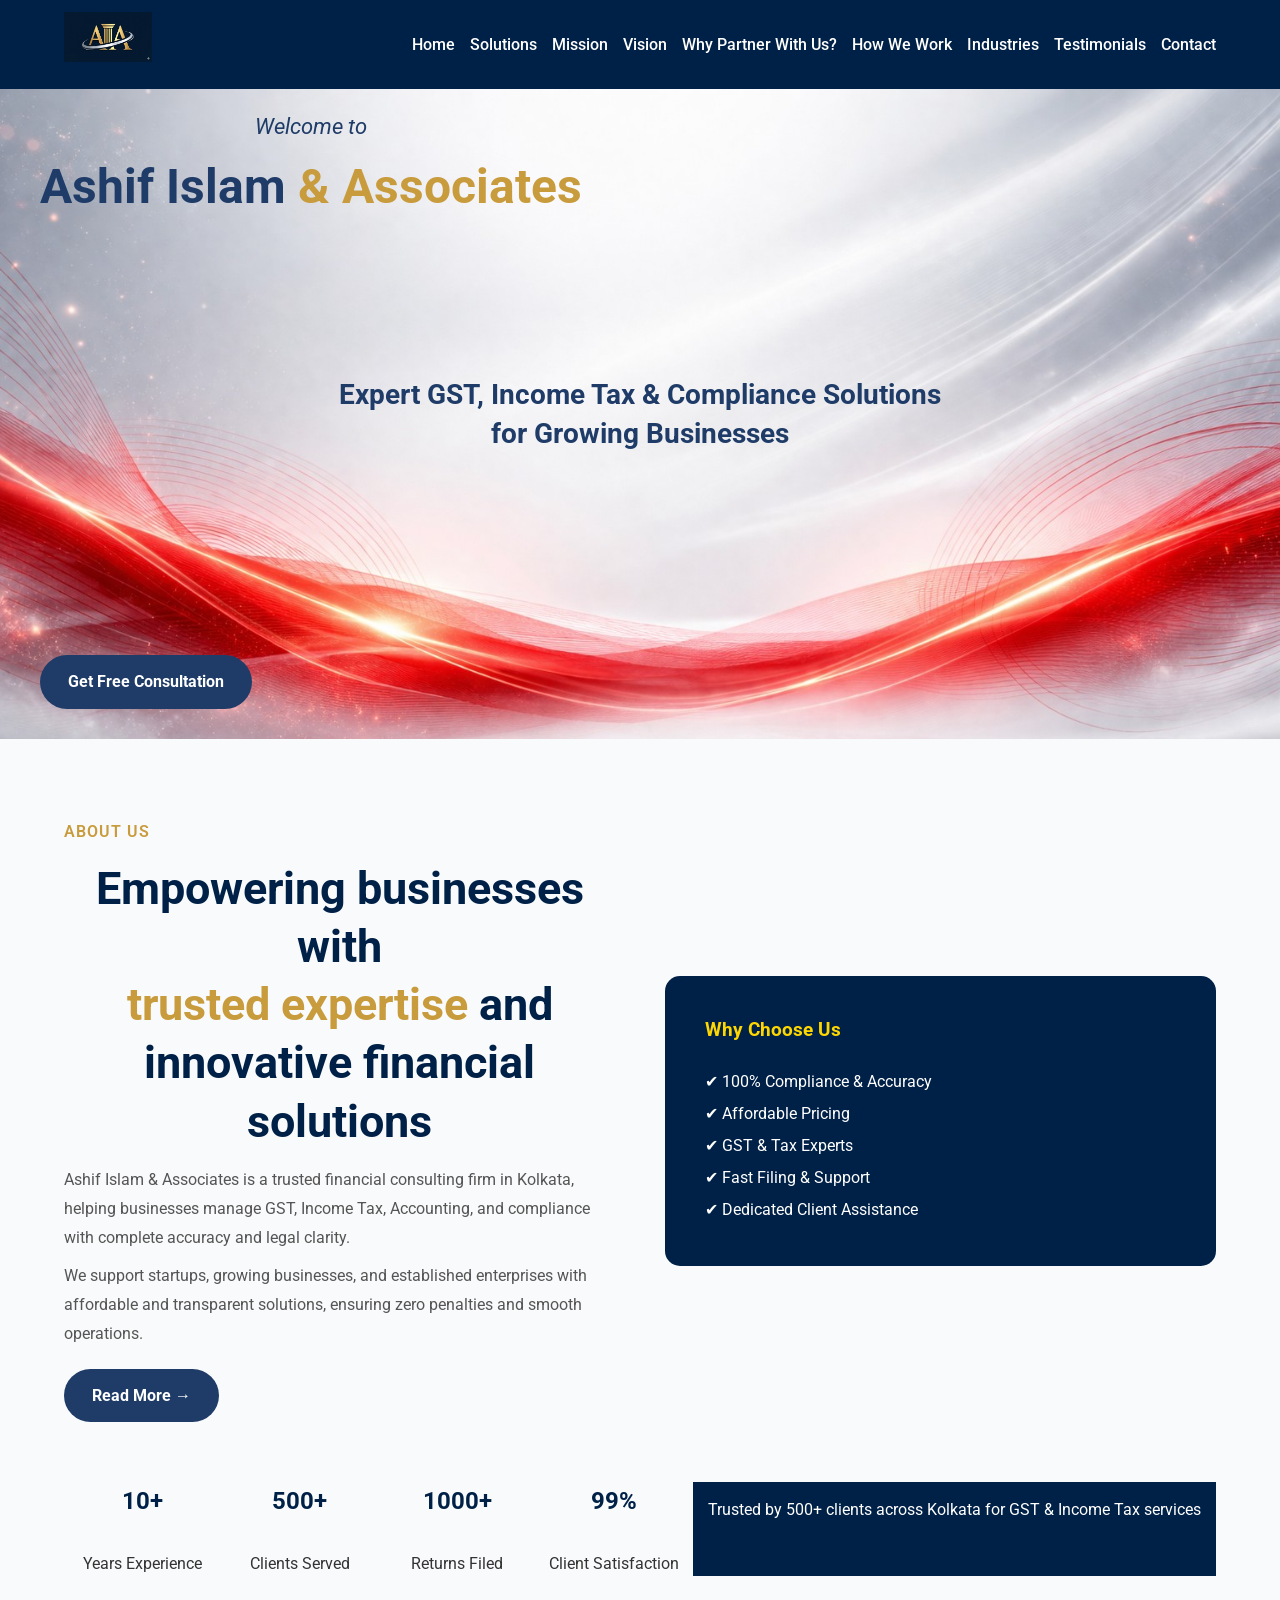
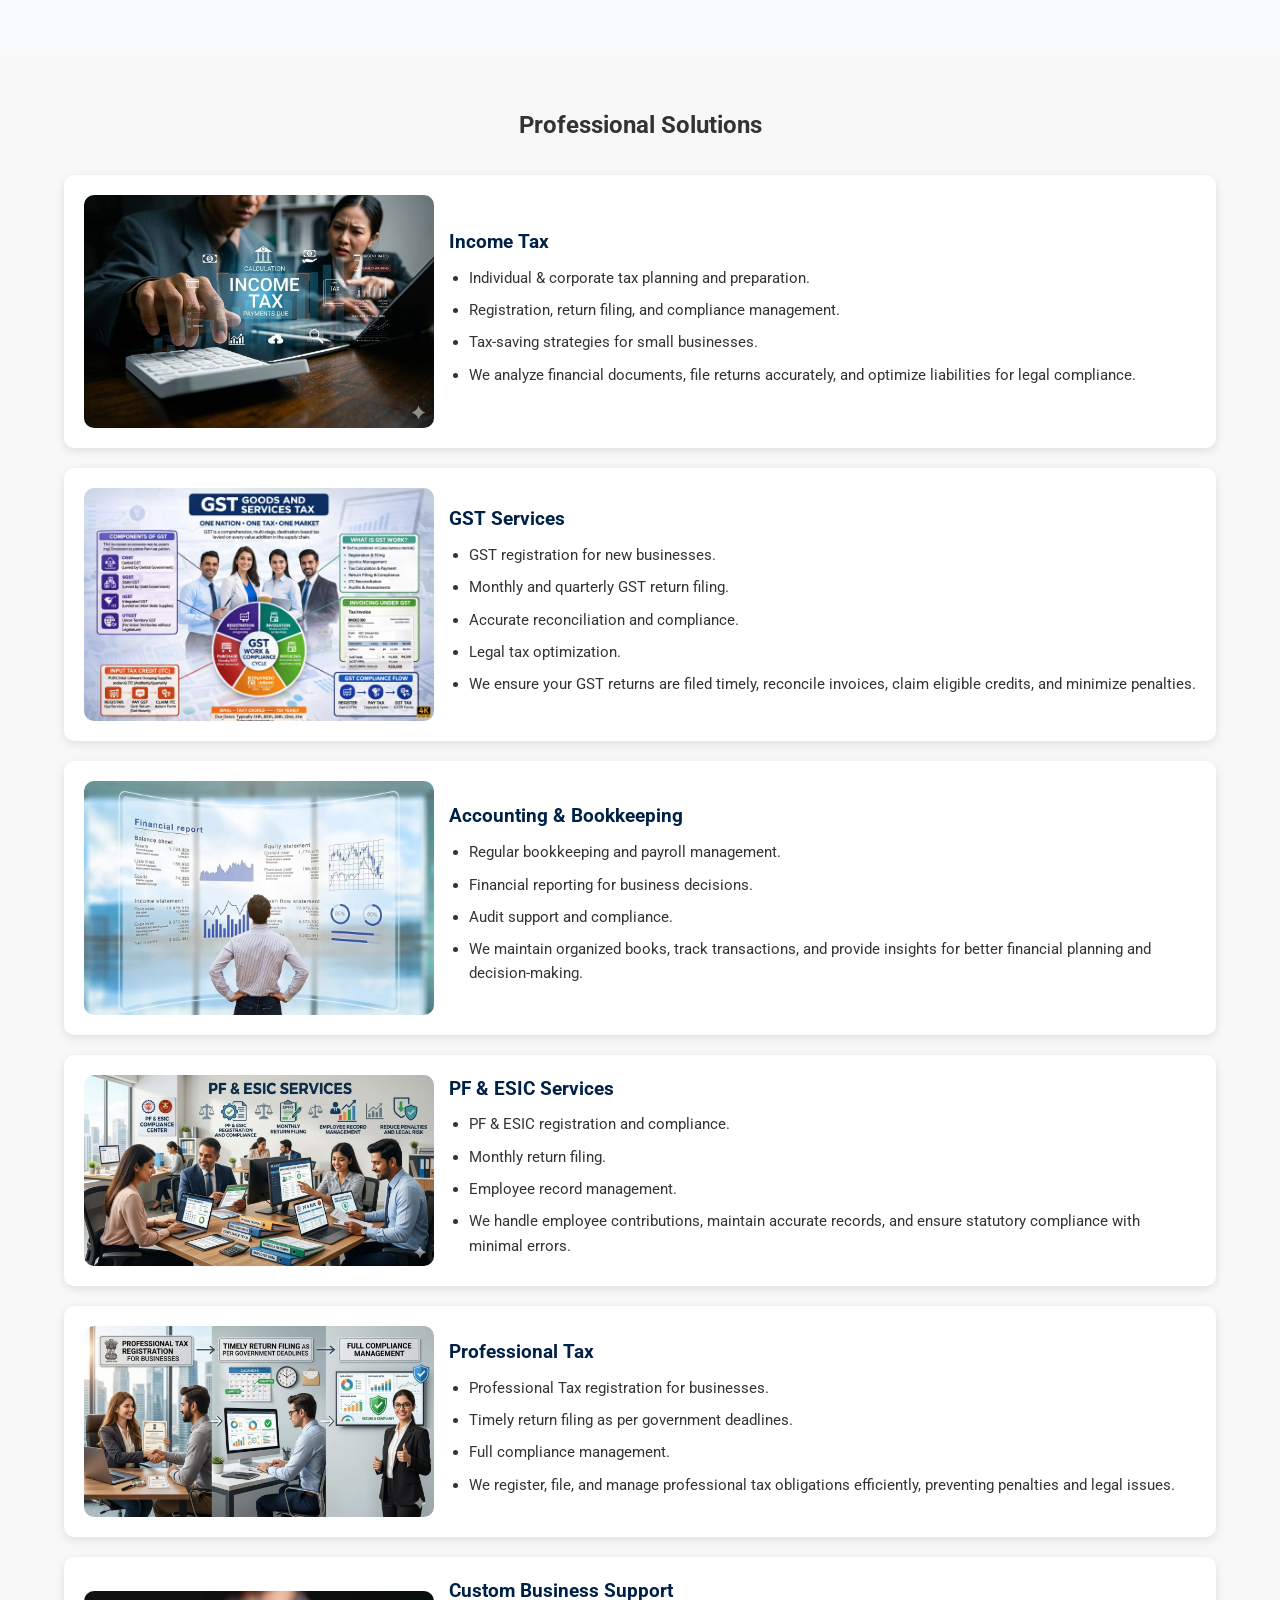
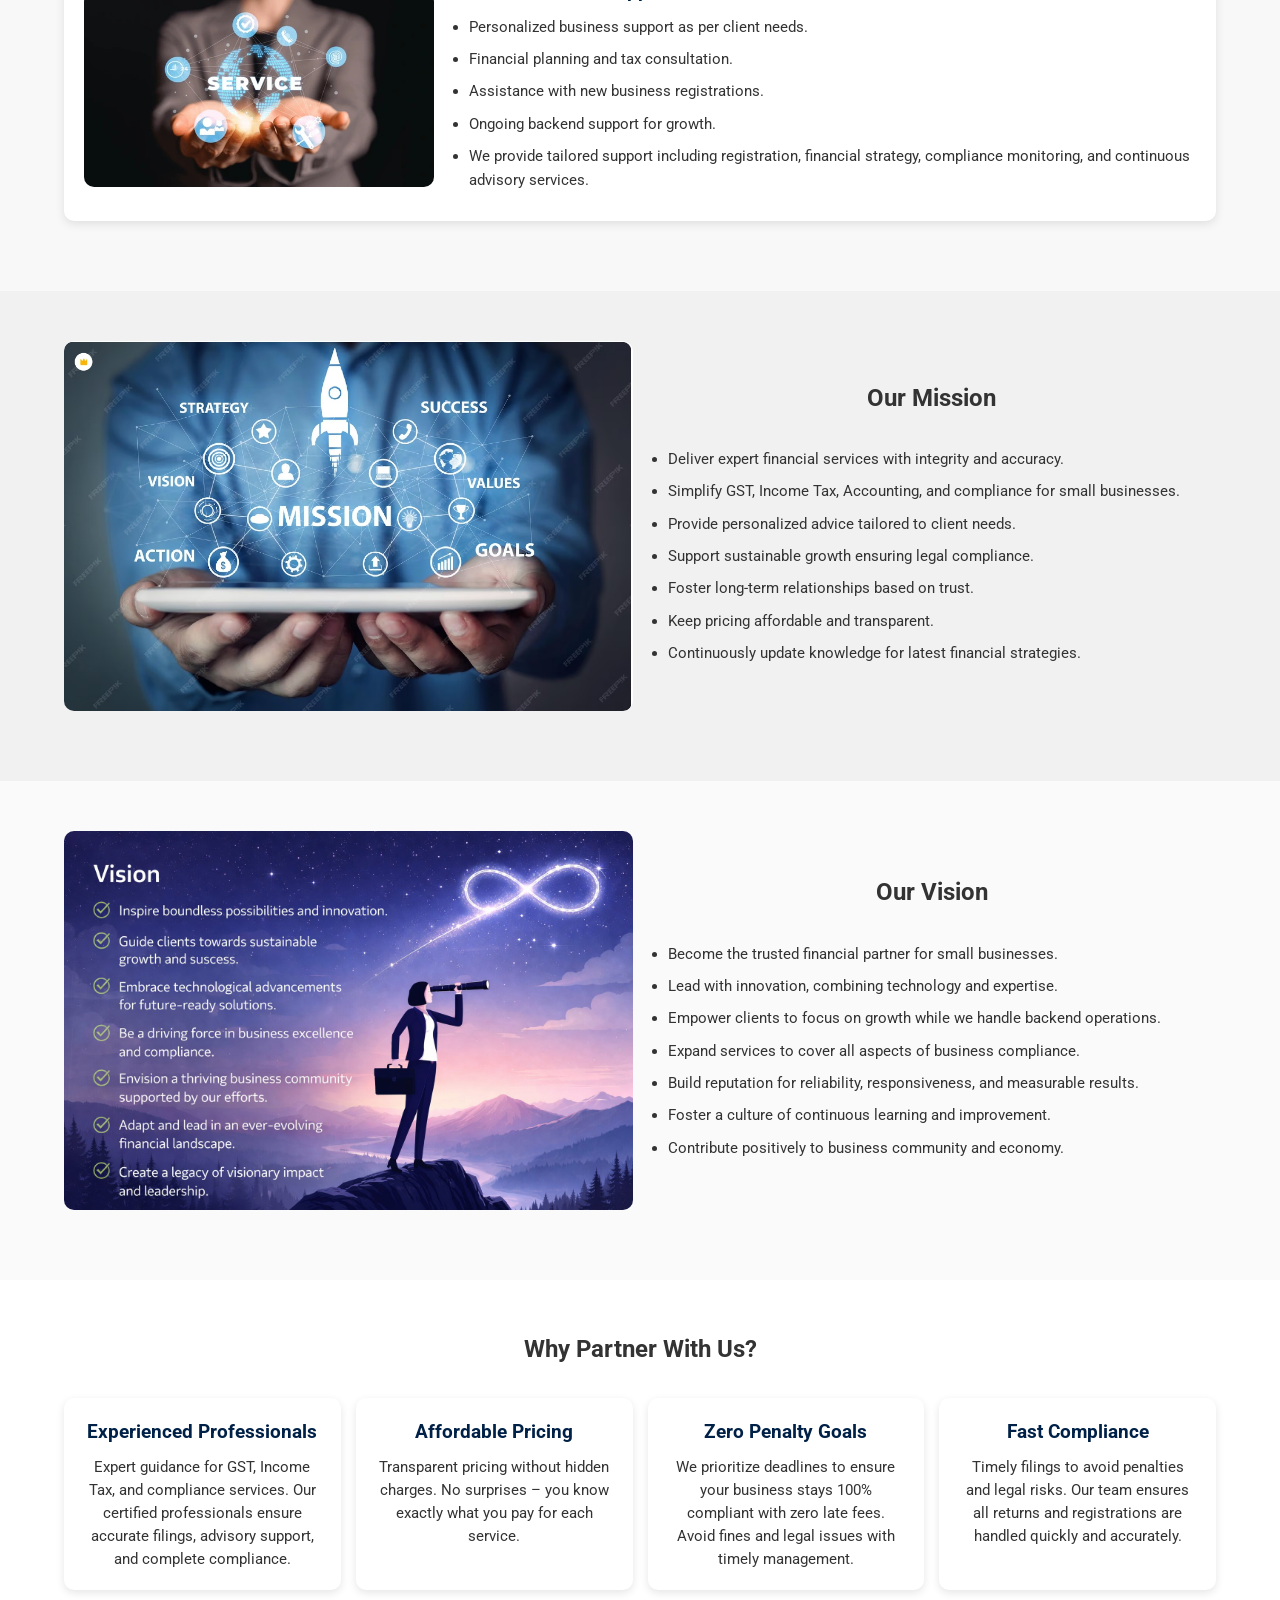
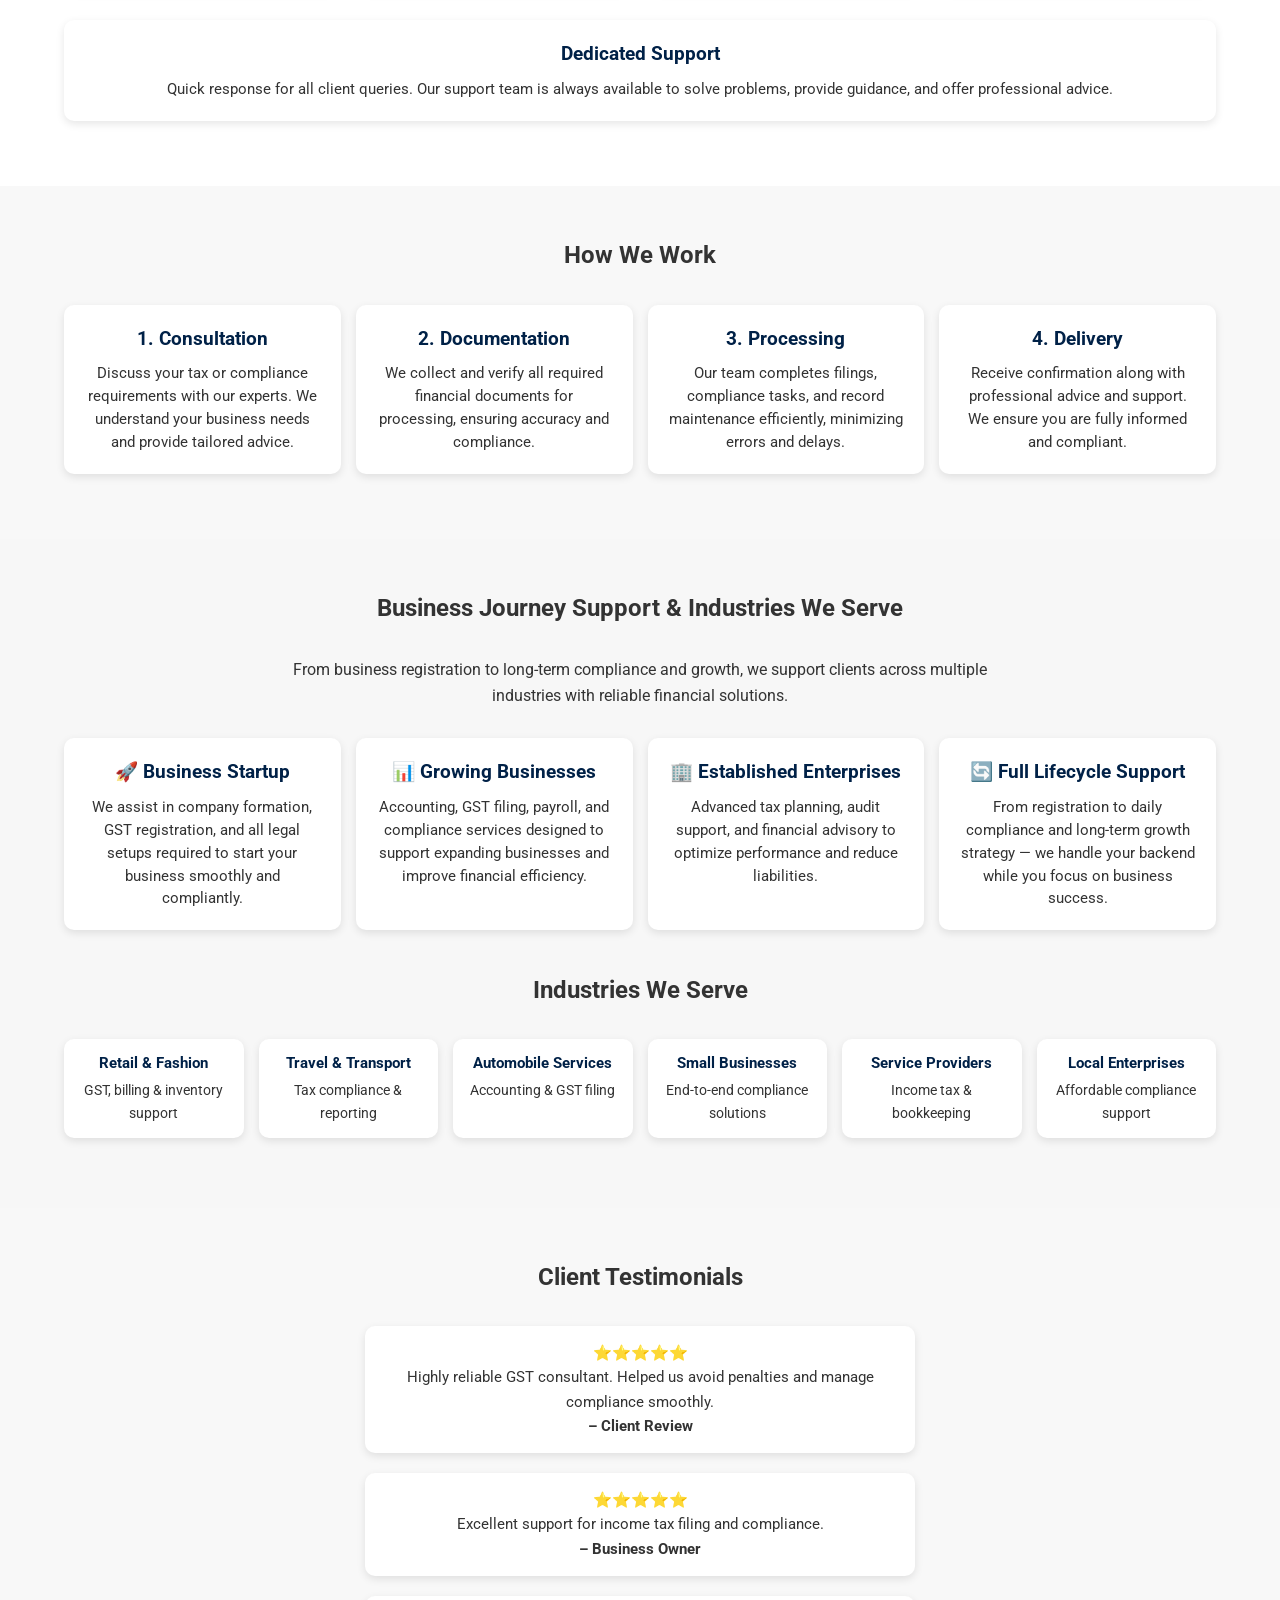
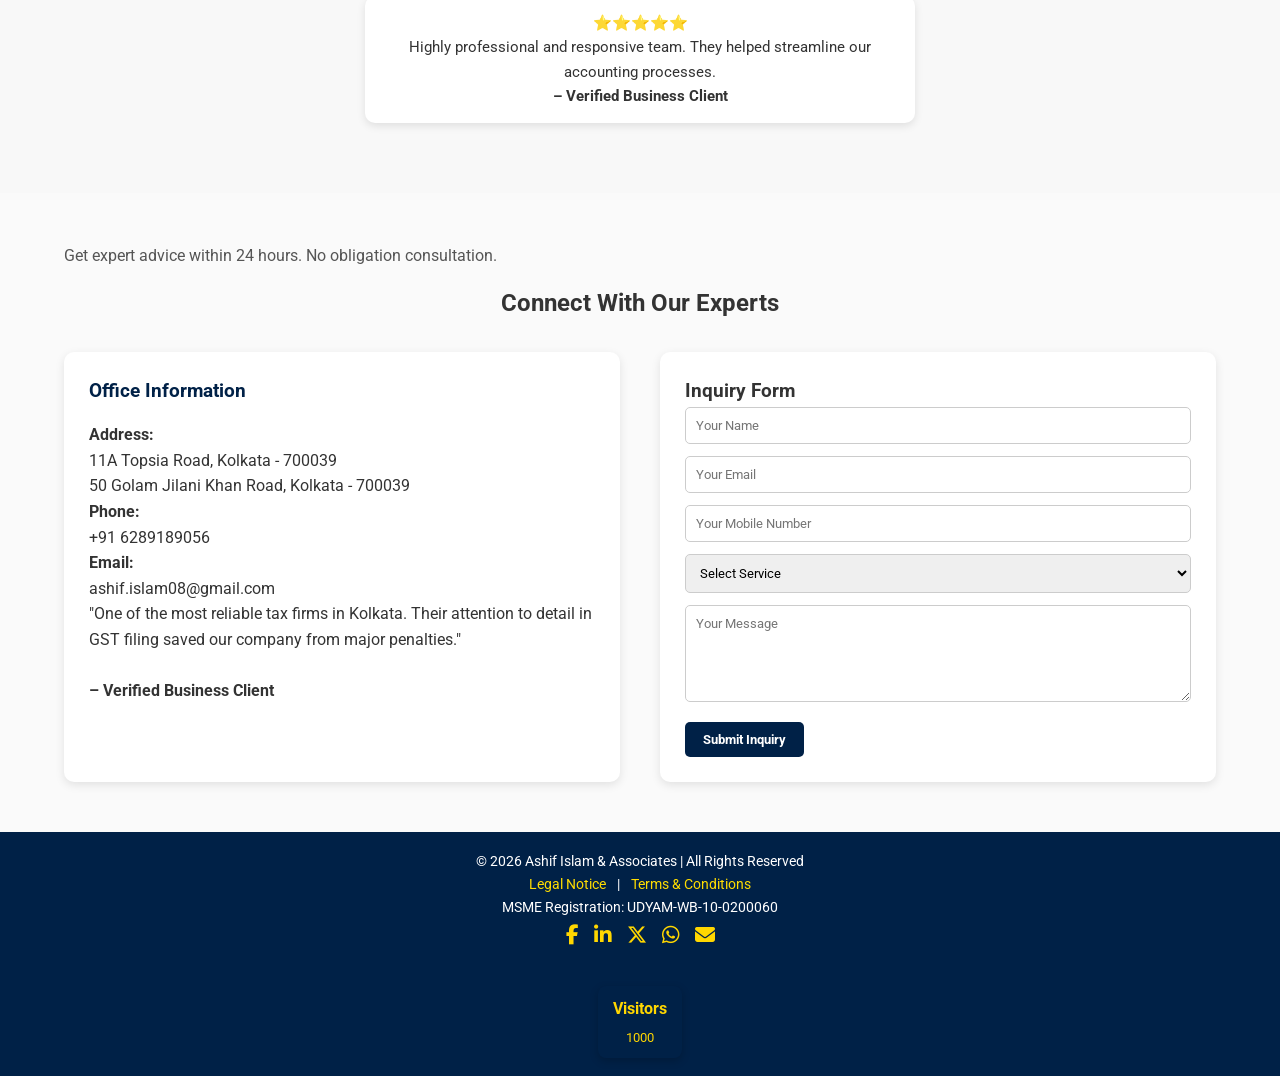
==== index.html @ 2590f19b "Update index.html" ====
<!DOCTYPE html>
<html lang="en">
<head>
<meta charset="UTF-8">
<meta name="viewport" content="width=device-width, initial-scale=1.0">
<title>Ashif Islam & Associates | GST, Income Tax & Accounting Consultant in Kolkata | Affordable & Trusted</title>
<meta name="description" content="Ashif Islam & Associates - Trusted GST, Income Tax & Accounting Consultant in Kolkata. Expert GST filing, income tax return, bookkeeping and compliance services.">

  <link rel="canonical" href="https://www.aiaassociates.in/" />

<script type="application/ld+json">
{
  "@context": "https://schema.org",
  "@type": "WebSite",
  "name": "Ashif Islam & Associates",
  "url": "https://www.aiaassociates.in/"
}
</script>

<script type="application/ld+json">
{
  "@context": "https://schema.org",
  "@type": "Organization",
  "name": "Ashif Islam & Associates",
  "url": "https://www.aiaassociates.in/",
  "logo": "https://www.aiaassociates.in/images/logo.jpg"
}
</script>

<link href="https://fonts.googleapis.com/css2?family=Roboto:wght@400;700&display=swap" rel="stylesheet">
<style>
/* ===== General Styles ===== */
*{margin:0;padding:0;box-sizing:border-box;font-family:'Roboto',sans-serif;}
body{line-height:1.6;color:#333;font-size:16px;background:#fafafa;}
h2{text-align:center;margin-bottom:30px;}
section{padding:50px 0;}
.container{width:90%;margin:auto;}

/* ===== Header ===== */
header{
  background:#002147;
  color:#fff;
  padding:12px 0;
  position:sticky;
  top:0;
  z-index:1000;
  
}

header .container{
  position:relative; /* ✅ ADD THIS */
}
header .container{display:flex;justify-content:space-between;align-items:center;flex-wrap:wrap;position:relative;}
header h1 img{height:50px;}
nav{
  display:flex;
  align-items:center;
}
nav a{color:#fff;margin-left:15px;text-decoration:none;font-weight:500;transition:0.3s;}
nav a:hover{color:#FFD700;}

/* ===== Hero Section ===== */
.hero{
  position: relative;
  width:100%;
  height:90vh;
  max-height:650px;
  overflow:hidden;
}
.hero-bg{
  position:absolute;
  bottom:0;
  left:0;
  width:100%;
  height:100%;
  object-fit:cover;
  opacity:0.95;
  z-index:1;
  animation: floatWave 8s ease-in-out infinite alternate;
}
.hero::before{
  content:"";
  position:absolute;
  inset:0;
  background:linear-gradient(to right, rgba(255,255,255,0.95), rgba(255,255,255,0.6));
  z-index:1;
}
/* SHOW CONTENT ONLY ON FIRST SLIDE */
.hero-content{
  position:absolute;
  top:0;
  left:0;
  width:100%;
  height:100%;
  display:flex;
  align-items:center;
  justify-content:center;
  text-align:center;
  color:#fff;
  z-index:3;
}

/* HIDE CONTENT AFTER FIRST SLIDE */
.hide-content{
  opacity:0;
  visibility:hidden;
}
.hero-text-3d{position:relative;width:100%;height:100%;perspective:1000px;animation: zoom3D 1.5s ease forwards;}
.hero-top-left{position:absolute;top:20px;left:40px;}
.hero-top-left .welcome-text{font-size:22px;font-style:italic;color:#1f3c68;margin-bottom:5px;}
.main-title{font-size:48px;font-weight:bold;}
.main-title .blue{color:#1f3c68;}
.main-title .gold{color:#c89b3c;}
.hero-subtitle{position:absolute;top:50%;left:50%;transform:translate(-50%,-50%);
font-size:28px;color:#1f3c68;text-align:center;line-height:1.4;}
.hero-bottom-left{position:absolute;bottom:30px;left:40px;}
.cta-btn{display:inline-block;background:#1f3c68;color:#fff;padding:14px 28px;border-radius:30px;text-decoration:none;font-weight:bold;transition:0.3s;}
.cta-btn:hover{background:#c89b3c;}
@keyframes zoom3D{
  0%{opacity:0;transform:scale(0.8) rotateX(20deg);}
  100%{opacity:1;transform:scale(1) rotateX(0deg);}
}
@keyframes floatWave{
  0%{transform:translateY(0px);}
  100%{transform:translateY(-25px);}
}
/* ===== Hero Slider ===== */
.hero-slider{
  position:absolute;
  width:100%;
  height:100%;
  top:0;
  left:0;
  z-index:1;
}

.slide{
  position:absolute;
  width:100%;
  height:100%;   /* ✅ FIXED */
  top:0;
  left:0;
  object-fit:cover;
  object-position:center;
  opacity:0;
  transition: opacity 1s ease-in-out;
}

.slide.active{
  opacity:1;
}

/* ===== Solutions Section ===== */
.service-item{
  display:flex;
  flex-wrap:wrap;
  align-items:center;
  gap:15px;
  margin-bottom:20px;
  background:#fff;
  padding:20px;
  border-radius:10px;
  box-shadow:0 3px 10px rgba(0,0,0,0.1);
  transition: all 0.4s ease;
  transform-style: preserve-3d;
}
.service-item:hover{
  transform: scale(1.05) rotateY(3deg);
  box-shadow:0 10px 25px rgba(0,0,0,0.2);
  border:2px solid #c89b3c;
}
.active-card{
  transform: scale(1.08) rotateY(6deg);
  border:2px solid #FFD700;
}
.service-item img{flex:1 1 250px;width:100%;max-width:350px;height:auto;border-radius:10px;object-fit:cover;}
.service-text{flex:2 1 350px;}
.service-text h3{margin-bottom:8px;color:#002147;}
.service-text ul{list-style-type:disc;margin-left:20px;}
.service-text ul li{margin-bottom:8px;font-size:0.95rem;}

/* ===== Service Grid (Why Partner With Us & How We Work) ===== */
.service-grid{display:flex;flex-wrap:wrap;gap:15px;justify-content:center;}
.service-card{flex:1 1 220px;background:#fff;padding:20px;border-radius:10px;box-shadow:0 3px 8px rgba(0,0,0,0.1);text-align:center;margin-bottom:15px;}
.service-card h3{margin-bottom:8px;color:#002147;}
.service-card p{font-size:0.95rem;line-height:1.5;}

/* ===== Section Image & Text ===== */
.section-img-text{display:flex;flex-wrap:wrap;align-items:center;gap:15px;margin-bottom:20px;}
.section-img-text img{flex:1;min-width:250px;width:100%;border-radius:10px;object-fit:cover;}
.section-img-text .text{flex:1;min-width:250px;}
.section-img-text .text ul{margin-top:10px;margin-left:20px;}
.section-img-text .text ul li{margin-bottom:8px;font-size:0.95rem;}

/* ===== Portfolio ===== */
.client-grid{display:flex;flex-wrap:wrap;gap:15px;justify-content:center;margin-bottom:20px;}
.client-box{background:#fff;padding:12px 15px;border-radius:10px;box-shadow:0 3px 8px rgba(0,0,0,0.1);text-align:center;flex:1 1 150px;}
.client-box h3{color:#002147;margin-bottom:4px;font-size:0.95rem;}
.client-box p{font-size:0.9rem;}

/* ===== Testimonials ===== */
.testimonial{background:#fff;padding:15px;margin:10px auto;max-width:550px;border-radius:10px;box-shadow:0 3px 8px rgba(0,0,0,0.1);text-align:center;font-size:0.95rem;margin-bottom:20px;}

/* ===== Contact ===== */
.contact-wrapper{display:flex;flex-wrap:wrap;gap:40px;}
.office-info{flex:1;background:#fff;padding:25px;border-radius:10px;box-shadow:0 3px 10px rgba(0,0,0,0.1);}
.office-info h3{color:#002147;margin-bottom:15px;}
.contact-form{flex:1;background:#fff;padding:25px;border-radius:10px;box-shadow:0 3px 10px rgba(0,0,0,0.1);}
.contact-form input,.contact-form textarea,.contact-form select{width:100%;padding:10px;margin-bottom:12px;border:1px solid #ccc;border-radius:5px;}
.contact-form button{background:#002147;color:#fff;padding:10px 18px;border:none;border-radius:5px;cursor:pointer;font-weight:bold;}
.contact-form button:hover{background:#004080;}

/* ===== Footer ===== */
footer{background:#002147;color:#fff;padding:18px 0;text-align:center;font-size:0.9rem;}
footer a{color:#ffdd00;text-decoration:none;margin:0 8px;}
footer .social-icons a{margin:0 6px;display:inline-block;font-size:20px;color:#FFD700;}

/* ===== Visitor Counter ===== */
.visitor-counter{margin-top:20px;text-align:center;padding:10px 15px;background:#002147;color:#FFD700;border-radius:8px;box-shadow:0 3px 8px rgba(0,0,0,0.2);display:inline-block;font-family:'Roboto',sans-serif;}
.visitor-counter h4{margin-bottom:6px;font-size:1rem;}
.visitor-counter p{font-size:0.8rem;margin-top:4px;}

/* ===== Responsive ===== */
@media(max-width:768px){

  .hero{
    height:auto;
    min-height:350px;
    padding:60px 15px;
    aspect-ratio:16/9;
  }

  .hero-slider img{
  width:100%;
  height:100%;
  object-fit:cover;
}

  .hero-text-3d{
    display:flex;
    flex-direction:column;
    align-items:center;
    text-align:center;
  }

  .hero-top-left{
    position:static;
  }

  .main-title{
    font-size:28px;
  }

  .hero-subtitle{
    position:static;
    transform:none;
    font-size:18px;
    margin:15px 0;
  }

  .hero-bottom-left{
    position:static;
    justify-content:center;
  }
}
/* ===== Hamburger Menu ===== */
.menu-toggle{
  display:none;
  font-size:24px;
  background:none;
  border:none;
  color:#fff;
  cursor:pointer;
  position:absolute;
  right:20px;
  top:18px;
}

/* ===== Mobile Menu ===== */
@media(max-width:768px){

  .menu-toggle{
    display:block;
    position:absolute;
    right:20px;
    top:18px;
  }

  nav{
    display:none;
    position:absolute;
    top:65px;
    left:0;
    width:100%;
    background:#002147;
    flex-direction:column;
    padding:10px 0;
  }

  nav a{
    display:block;
    padding:10px 15px;
    margin:0;
    border-top:1px solid rgba(255,255,255,0.1);
  }

    nav.show{
    display:flex !important;
  }
}
/* ===== Footer Mobile Fix ===== */
@media(max-width:768px){

  footer{
    text-align:center;
    padding:20px 10px;
  }

  footer p{
    font-size:0.85rem;
  }

  .social-icons{
    margin-top:10px;
  }

  .visitor-counter{
    margin-top:15px;
    font-size:0.9rem;
  }
}
</style>
<!-- FontAwesome for icons -->
<link rel="stylesheet" href="https://cdnjs.cloudflare.com/ajax/libs/font-awesome/6.5.0/css/all.min.css">
</head>
<body>

<!-- ===== Header ===== -->
<header>
<div class="container">
<h1>
<img src="images/logo.jpg" alt="Ashif Islam & Associates- GST & Tax Consultant">
</h1>
<button class="menu-toggle" onclick="toggleMenu()">
<i class="fas fa-bars"></i>
</button>
<nav id="menu">
<a href="#hero">Home</a>
<a href="#solutions">Solutions</a>
<a href="#mission">Mission</a>
<a href="#vision">Vision</a>
<a href="#why-choose">Why Partner With Us?</a>
<a href="#how-work">How We Work</a>
<a href="#industries">Industries</a>
<a href="#testimonials">Testimonials</a>
<a href="#contact">Contact</a>
</nav>
</div>
</header>

<!-- ===== Hero Section ===== -->
<section class="hero" id="hero">
<div class="hero-slider">
  <img src="images/cover.jpg" class="slide active">
  <img src="images/cover_1.jpeg" class="slide">
  <img src="images/cover_2.jpeg" class="slide">
  <img src="images/income_tax.jpg" class="slide">
  <img src="images/cover_3.jpeg" class="slide">
  <img src="images/custom_support.jpg" class="slide">
</div>
  <div class="hero-content show-on-first">
    <div class="hero-text-3d">
      <div class="hero-top-left">
        <p class="welcome-text">Welcome to</p>
        <h1 class="main-title"><span class="blue">Ashif Islam</span> <span class="gold">& Associates</span></h1>
      </div>
      <h2 class="hero-subtitle">Expert GST, Income Tax & Compliance Solutions for Growing Businesses</h2>
      <div class="hero-bottom-left">
        <a href="#contact" class="cta-btn">Get Free Consultation</a>
      </div>
    </div>
  </div>
</section>
<!-- ===== Brand Recognition About Section ===== -->
<section id="about" style="background:#f9fafb; padding:80px 0;">
  <div class="container">

    <div style="display:flex; flex-wrap:wrap; gap:50px; align-items:center;">

      <!-- LEFT TEXT -->
      <div style="flex:1; min-width:300px;">
        <p style="color:#c89b3c; font-weight:600; letter-spacing:1px;">ABOUT US</p>

        <h2 style="font-size:2.8rem; color:#002147; margin:15px 0; line-height:1.3;">
          Empowering businesses with <br>
          <span style="color:#c89b3c;">trusted expertise</span> and 
          innovative financial solutions
        </h2>

        <p style="color:#555; line-height:1.8;">
          Ashif Islam & Associates is a trusted financial consulting firm in Kolkata,
          helping businesses manage GST, Income Tax, Accounting, and compliance 
          with complete accuracy and legal clarity.
        </p>

        <p style="color:#555; line-height:1.8; margin-top:10px;">
          We support startups, growing businesses, and established enterprises with
          affordable and transparent solutions, ensuring zero penalties and smooth operations.
        </p>

        <a href="#contact" class="cta-btn" style="margin-top:20px;">Read More →</a>
      </div>

      <!-- RIGHT BOX -->
      <div style="flex:1; min-width:300px;">
        <div style="background:#002147; color:#fff; padding:40px; border-radius:15px;">
          <h3 style="color:#FFD700; margin-bottom:20px;">Why Choose Us</h3>

          <ul style="list-style:none; padding:0; line-height:2;">
            <li>✔ 100% Compliance & Accuracy</li>
            <li>✔ Affordable Pricing</li>
            <li>✔ GST & Tax Experts</li>
            <li>✔ Fast Filing & Support</li>
            <li>✔ Dedicated Client Assistance</li>
          </ul>
        </div>
      </div>

    </div>

    <!-- STATS SECTION -->
    <div style="display:flex; flex-wrap:wrap; justify-content:space-between; margin-top:60px; text-align:center;">

      <div style="flex:1; min-width:150px;">
        <h2 style="color:#002147;">10+</h2>
        <p>Years Experience</p>
      </div>

      <div style="flex:1; min-width:150px;">
        <h2 style="color:#002147;">500+</h2>
        <p>Clients Served</p>
      </div>

      <div style="flex:1; min-width:150px;">
        <h2 style="color:#002147;">1000+</h2>
        <p>Returns Filed</p>
      </div>

      <div style="flex:1; min-width:150px;">
        <h2 style="color:#002147;">99%</h2>
        <p>Client Satisfaction</p>
      </div>
<div style="text-align:center; padding:15px; background:#002147; color:#fff;">
  Trusted by 500+ clients across Kolkata for GST & Income Tax services
</div>
    </div>

  </div>
</section>
<!-- ===== Solutions Section ===== -->
<section id="solutions" style="background:#f8f8f8;">
<div class="container">
<h2>Professional Solutions</h2>

<!-- Income Tax -->
<div class="service-item">
<img src="images/income_tax.jpg" alt="Income Tax">
<div class="service-text">
<h3>Income Tax</h3>
<ul>
<li>Individual & corporate tax planning and preparation.</li>
<li>Registration, return filing, and compliance management.</li>
<li>Tax-saving strategies for small businesses.</li>
<li>We analyze financial documents, file returns accurately, and optimize liabilities for legal compliance.</li>
</ul>
</div>
</div>

<!-- GST Services -->
<div class="service-item">
<img src="images/gst.jpg" alt="GST Services">
<div class="service-text">
<h3>GST Services</h3>
<ul>
<li>GST registration for new businesses.</li>
<li>Monthly and quarterly GST return filing.</li>
<li>Accurate reconciliation and compliance.</li>
<li>Legal tax optimization.</li>
<li>We ensure your GST returns are filed timely, reconcile invoices, claim eligible credits, and minimize penalties.</li>
</ul>
</div>
</div>

<!-- Accounting & Bookkeeping -->
<div class="service-item">
<img src="images/accounting.jpg" alt="Accounting & Bookkeeping">
<div class="service-text">
<h3>Accounting & Bookkeeping</h3>
<ul>
<li>Regular bookkeeping and payroll management.</li>
<li>Financial reporting for business decisions.</li>
<li>Audit support and compliance.</li>
<li>We maintain organized books, track transactions, and provide insights for better financial planning and decision-making.</li>
</ul>
</div>
</div>

<!-- PF & ESIC Services -->
<div class="service-item">
<img src="images/pf_esic.jpg" alt="PF & ESIC Services">
<div class="service-text">
<h3>PF & ESIC Services</h3>
<ul>
<li>PF & ESIC registration and compliance.</li>
<li>Monthly return filing.</li>
<li>Employee record management.</li>
<li>We handle employee contributions, maintain accurate records, and ensure statutory compliance with minimal errors.</li>
</ul>
</div>
</div>

<!-- Professional Tax -->
<div class="service-item">
<img src="images/professional_tax.jpg" alt="Professional Tax">
<div class="service-text">
<h3>Professional Tax</h3>
<ul>
<li>Professional Tax registration for businesses.</li>
<li>Timely return filing as per government deadlines.</li>
<li>Full compliance management.</li>
<li>We register, file, and manage professional tax obligations efficiently, preventing penalties and legal issues.</li>
</ul>
</div>
</div>

<!-- Custom Business Support -->
<div class="service-item">
<img src="images/custom_support.jpg" alt="Custom Business Support">
<div class="service-text">
<h3>Custom Business Support</h3>
<ul>
<li>Personalized business support as per client needs.</li>
<li>Financial planning and tax consultation.</li>
<li>Assistance with new business registrations.</li>
<li>Ongoing backend support for growth.</li>
<li>We provide tailored support including registration, financial strategy, compliance monitoring, and continuous advisory services.</li>
</ul>
</div>
</div>

</div>
</section>

<!-- ===== Mission ===== -->
<section id="mission" style="background:#f1f1f1;">
<div class="container section-img-text">
<img src="images/mission.jpg" alt="Our Mission">
<div class="text">
<h2>Our Mission</h2>
<ul>
<li>Deliver expert financial services with integrity and accuracy.</li>
<li>Simplify GST, Income Tax, Accounting, and compliance for small businesses.</li>
<li>Provide personalized advice tailored to client needs.</li>
<li>Support sustainable growth ensuring legal compliance.</li>
<li>Foster long-term relationships based on trust.</li>
<li>Keep pricing affordable and transparent.</li>
<li>Continuously update knowledge for latest financial strategies.</li>
</ul>
</div>
</div>
</section>

<!-- ===== Vision ===== -->
<section id="vision">
<div class="container section-img-text">
<img src="images/vision.jpg" alt="Our Vision">
<div class="text">
<h2>Our Vision</h2>
<ul>
<li>Become the trusted financial partner for small businesses.</li>
<li>Lead with innovation, combining technology and expertise.</li>
<li>Empower clients to focus on growth while we handle backend operations.</li>
<li>Expand services to cover all aspects of business compliance.</li>
<li>Build reputation for reliability, responsiveness, and measurable results.</li>
<li>Foster a culture of continuous learning and improvement.</li>
<li>Contribute positively to business community and economy.</li>
</ul>
</div>
</div>
</section>

<!-- ===== Why Partner With Us ===== -->
<section id="why-choose" style="background:#ffffff;">
<div class="container">
<h2>Why Partner With Us?</h2>
<div class="service-grid">

<div class="service-card">
<h3>Experienced Professionals</h3>
<p>Expert guidance for GST, Income Tax, and compliance services. Our certified professionals ensure accurate filings, advisory support, and complete compliance.</p>
</div>

<div class="service-card">
<h3>Affordable Pricing</h3>
<p>Transparent pricing without hidden charges. No surprises – you know exactly what you pay for each service.</p>
</div>

<div class="service-card">
<h3>Zero Penalty Goals</h3>
<p>We prioritize deadlines to ensure your business stays 100% compliant with zero late fees. Avoid fines and legal issues with timely management.</p>
</div>

<div class="service-card">
<h3>Fast Compliance</h3>
<p>Timely filings to avoid penalties and legal risks. Our team ensures all returns and registrations are handled quickly and accurately.</p>
</div>

<div class="service-card">
<h3>Dedicated Support</h3>
<p>Quick response for all client queries. Our support team is always available to solve problems, provide guidance, and offer professional advice.</p>
</div>

</div>
</div>
</section>

<!-- ===== How We Work ===== -->
<section id="how-work" style="background:#f8f8f8;">
<div class="container">
<h2>How We Work</h2>
<div class="service-grid">
<div class="service-card"><h3>1. Consultation</h3><p>Discuss your tax or compliance requirements with our experts. We understand your business needs and provide tailored advice.</p></div>
<div class="service-card"><h3>2. Documentation</h3><p>We collect and verify all required financial documents for processing, ensuring accuracy and compliance.</p></div>
<div class="service-card"><h3>3. Processing</h3><p>Our team completes filings, compliance tasks, and record maintenance efficiently, minimizing errors and delays.</p></div>
<div class="service-card"><h3>4. Delivery</h3><p>Receive confirmation along with professional advice and support. We ensure you are fully informed and compliant.</p></div>
</div>
</div>
</section>

<!-- ===== Portfolio ===== -->
<section id="industries" style="background:#f7f7f7;">
<div class="container">
<h2>Business Journey Support & Industries We Serve</h2>
<p style="text-align:center; max-width:700px; margin:10px auto 30px;">
From business registration to long-term compliance and growth, we support clients across multiple industries with reliable financial solutions.
</p>

<div class="service-grid">

<div class="service-card">
<h3>🚀 Business Startup</h3>
<p>We assist in company formation, GST registration, and all legal setups required to start your business smoothly and compliantly.</p>
</div>

<div class="service-card">
<h3>📊 Growing Businesses</h3>
<p>Accounting, GST filing, payroll, and compliance services designed to support expanding businesses and improve financial efficiency.</p>
</div>

<div class="service-card">
<h3>🏢 Established Enterprises</h3>
<p>Advanced tax planning, audit support, and financial advisory to optimize performance and reduce liabilities.</p>
</div>

<div class="service-card">
<h3>🔄 Full Lifecycle Support</h3>
<p>From registration to daily compliance and long-term growth strategy — we handle your backend while you focus on business success.</p>
</div>

</div>

<br>

<h2>Industries We Serve</h2>

<div class="client-grid">

<div class="client-box"><h3>Retail & Fashion</h3><p>GST, billing & inventory support</p></div>
<div class="client-box"><h3>Travel & Transport</h3><p>Tax compliance & reporting</p></div>
<div class="client-box"><h3>Automobile Services</h3><p>Accounting & GST filing</p></div>
<div class="client-box"><h3>Small Businesses</h3><p>End-to-end compliance solutions</p></div>
<div class="client-box"><h3>Service Providers</h3><p>Income tax & bookkeeping</p></div>
<div class="client-box"><h3>Local Enterprises</h3><p>Affordable compliance support</p></div>

</div>

</div>
</section>

<!-- ===== Testimonials ===== -->
<section id="testimonials" style="background:#f8f8f8;">
<div class="container">
<h2>Client Testimonials</h2>
<div class="testimonial">⭐⭐⭐⭐⭐<p>Highly reliable GST consultant. Helped us avoid penalties and manage compliance smoothly.</p><b>– Client Review</b></div>
<div class="testimonial">⭐⭐⭐⭐⭐<p>Excellent support for income tax filing and compliance.</p><b>– Business Owner</b></div>
<div class="testimonial">⭐⭐⭐⭐⭐<p>Highly professional and responsive team. They helped streamline our accounting processes.</p><b>– Verified Business Client</b></div>
</div>
</section>

<!-- Contact -->
<section id="contact">
<div class="container">
  <p style="color:#555; margin-bottom:15px;">
Get expert advice within 24 hours. No obligation consultation.
</p>
<h2>Connect With Our Experts</h2>
<div class="contact-wrapper">

<div class="office-info">
<h3>Office Information</h3>
<p><b>Address:</b><br>
11A Topsia Road, Kolkata - 700039<br>
50 Golam Jilani Khan Road, Kolkata - 700039
</p>
<p><b>Phone:</b><br>+91 6289189056</p>
<p><b>Email:</b><br>ashif.islam08@gmail.com</p>
<div class="quote">
"One of the most reliable tax firms in Kolkata. Their attention to detail in GST filing saved our company from major penalties."
<br><br>
<b>– Verified Business Client</b>
</div>
</div>

<div class="contact-form">
<h3>Inquiry Form</h3>
<form onsubmit="alert('Thank you! We will contact you soon.'); return false;">
<input type="text" name="name" placeholder="Your Name" required />
<input type="email" name="email" placeholder="Your Email" required />
<input type="tel" name="phone" placeholder="Your Mobile Number" required />
<select name="service" required>
<option value="">Select Service</option>
<option>Income Tax</option>
<option>GST Services</option>
<option>Accounting & Bookkeeping</option>
<option>PF & ESIC</option>
<option>Professional Tax</option>
<option>Custom Business Support</option>
</select>
<textarea name="message" rows="5" placeholder="Your Message" required></textarea>
<button type="submit">Submit Inquiry</button>
</form>
</div>

</div>
</div>
</section>

<footer>
  <p>&copy; 2026 Ashif Islam & Associates | All Rights Reserved</p>

  <p>
   <a href="legal.html">Legal Notice</a> | 
<a href="terms.html">Terms & Conditions</a>
  </p>

  <p>MSME Registration: UDYAM-WB-10-0200060</p>

  <div class="social-icons">
    <a href="https://www.facebook.com/ashifislamassociates/" target="_blank"><i class="fab fa-facebook-f"></i></a>
    <a href="https://www.linkedin.com/" target="_blank"><i class="fab fa-linkedin-in"></i></a>
    <a href="https://x.com/aiaassociateswb" target="_blank"><i class="fab fa-x-twitter"></i></a>
    <a href="https://wa.me/916289189056" target="_blank"><i class="fab fa-whatsapp"></i></a>
    <a href="mailto:ashif.islam08@gmail.com"><i class="fas fa-envelope"></i></a>
  </div>

  <!-- Visitor Counter (ONLY ONE) -->
  <div class="container" style="text-align:center; margin-top:15px;">
    <div class="visitor-counter">
      <h4>Visitors</h4>
      <p id="visitor-count">0</p>
    </div>
  </div>
</footer>

<script>
  function toggleMenu() {
  const menu = document.getElementById('menu');
  menu.classList.toggle('show');
}
document.addEventListener("DOMContentLoaded", function(){

  // ===== Visitor Counter =====
  let count = localStorage.getItem('visitorCount');

  if(count === null){
    count = 1000; // start from 1000
  } else {
    count = parseInt(count) + 1;
  }

  localStorage.setItem('visitorCount', count);

  let counter = document.getElementById('visitor-count');
  if(counter){
    counter.innerText = count;
  }

  // ===== HERO SLIDER LOGIC =====
  let slides = document.querySelectorAll(".slide");
  let index = 0;
  let content = document.querySelector(".hero-content");

  if(slides.length > 0) {
    slides[0].classList.add("active");
    setInterval(() => {
      slides[index].classList.remove("active");
      index = (index + 1) % slides.length;
      slides[index].classList.add("active");

      // FIXED: Keeps content visible if you don't want it to vanish
      // If you want it to hide on other slides, keep the 'if' logic below
      if(index === 0) {
        content.classList.remove("hide-content");
      } else {
        // Change to remove if you want title visible on all slides
        content.classList.add("hide-content"); 
      }
    }, 4000);
  }

  // ===== SERVICE CLICK EFFECT =====
  document.querySelectorAll('.service-item').forEach(item => {
    item.addEventListener('click', () => {
      item.classList.add('active-card');
      setTimeout(() => {
        item.classList.remove('active-card');
      }, 300);
    });
  });
});
</script>
</body>
</html>
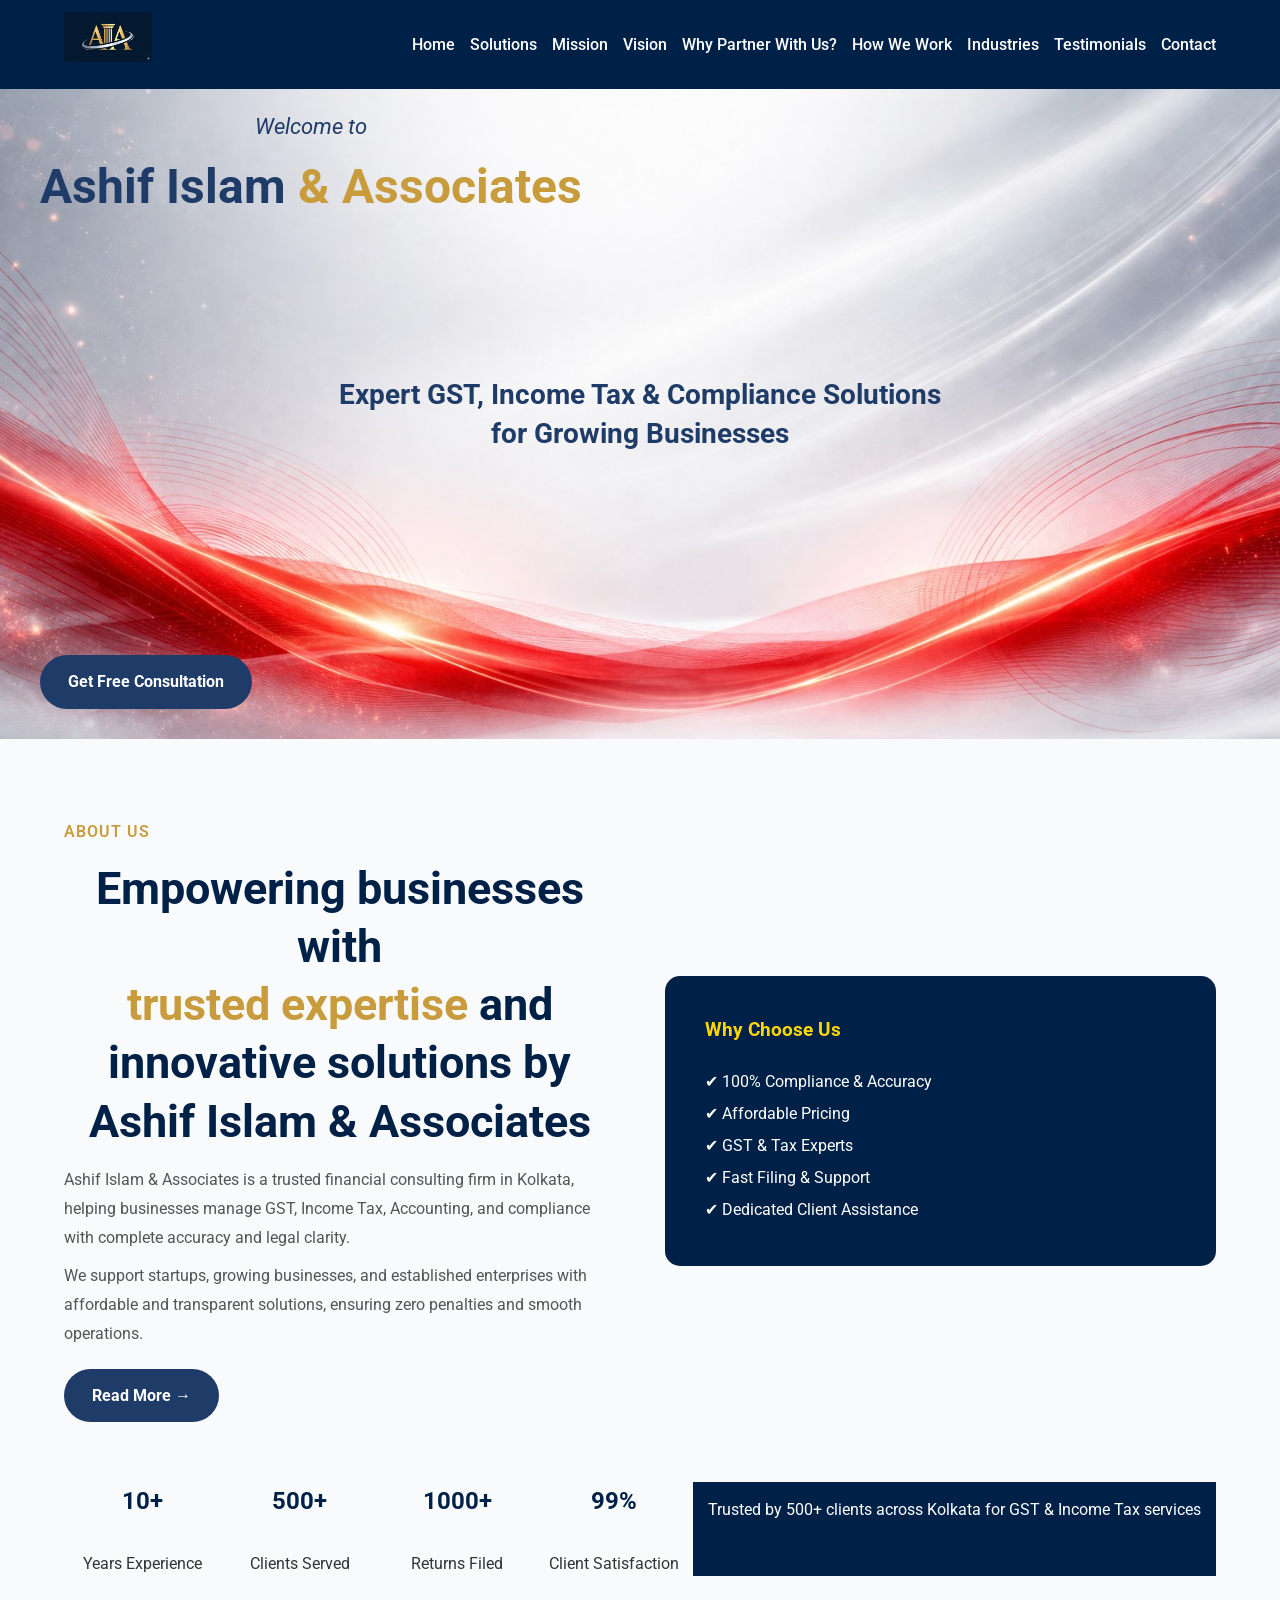
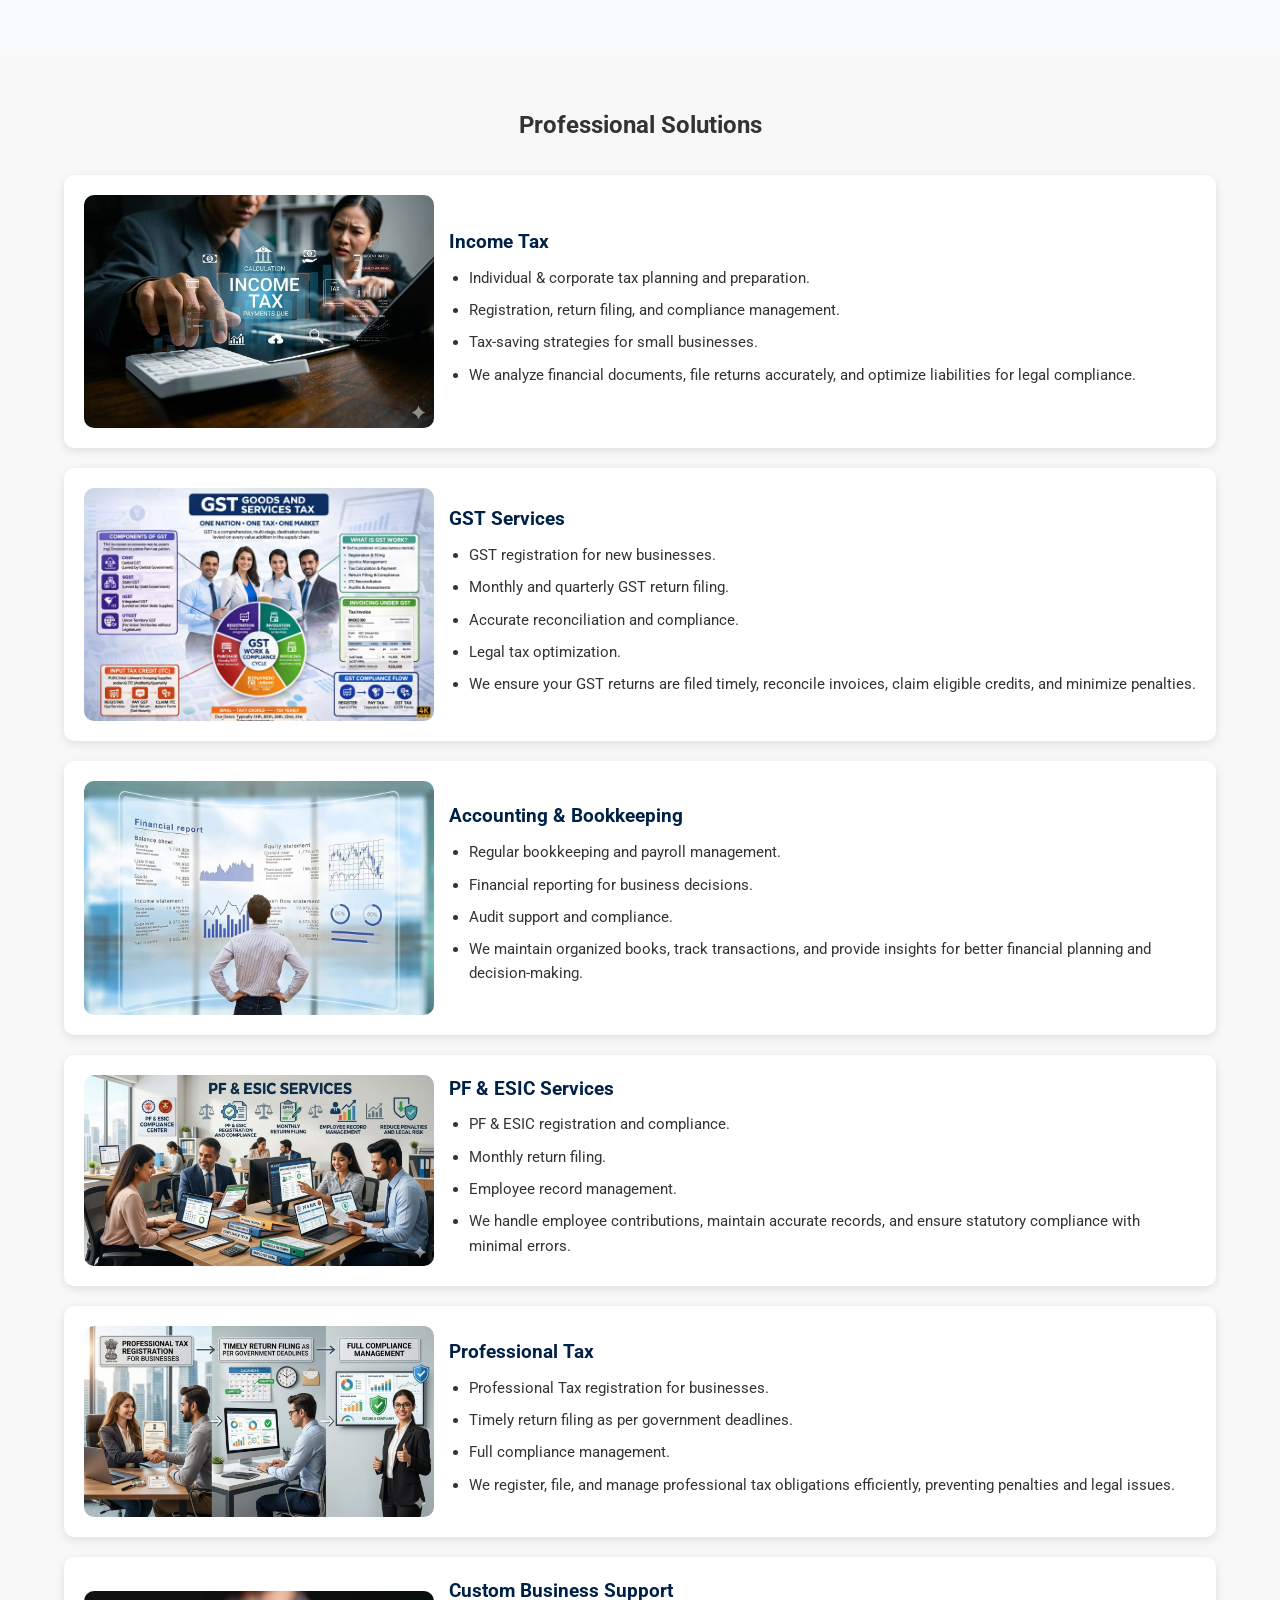
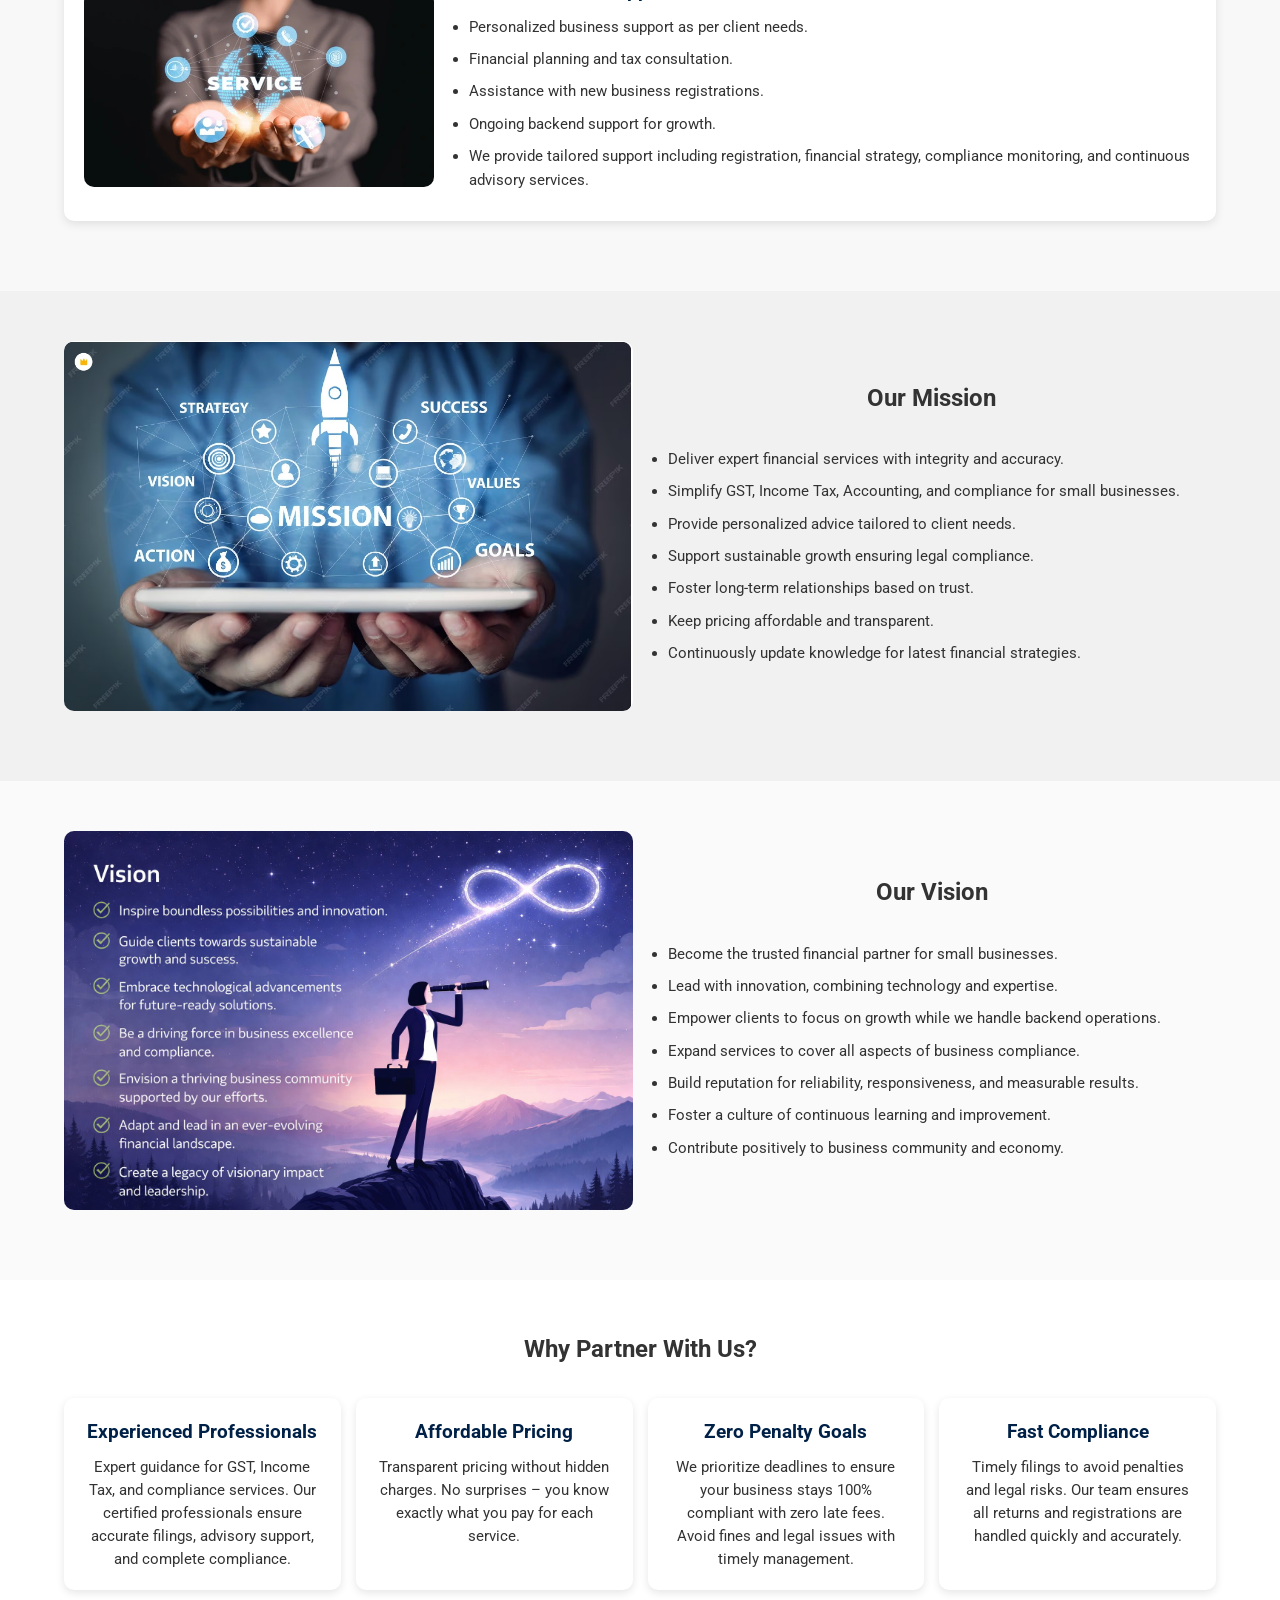
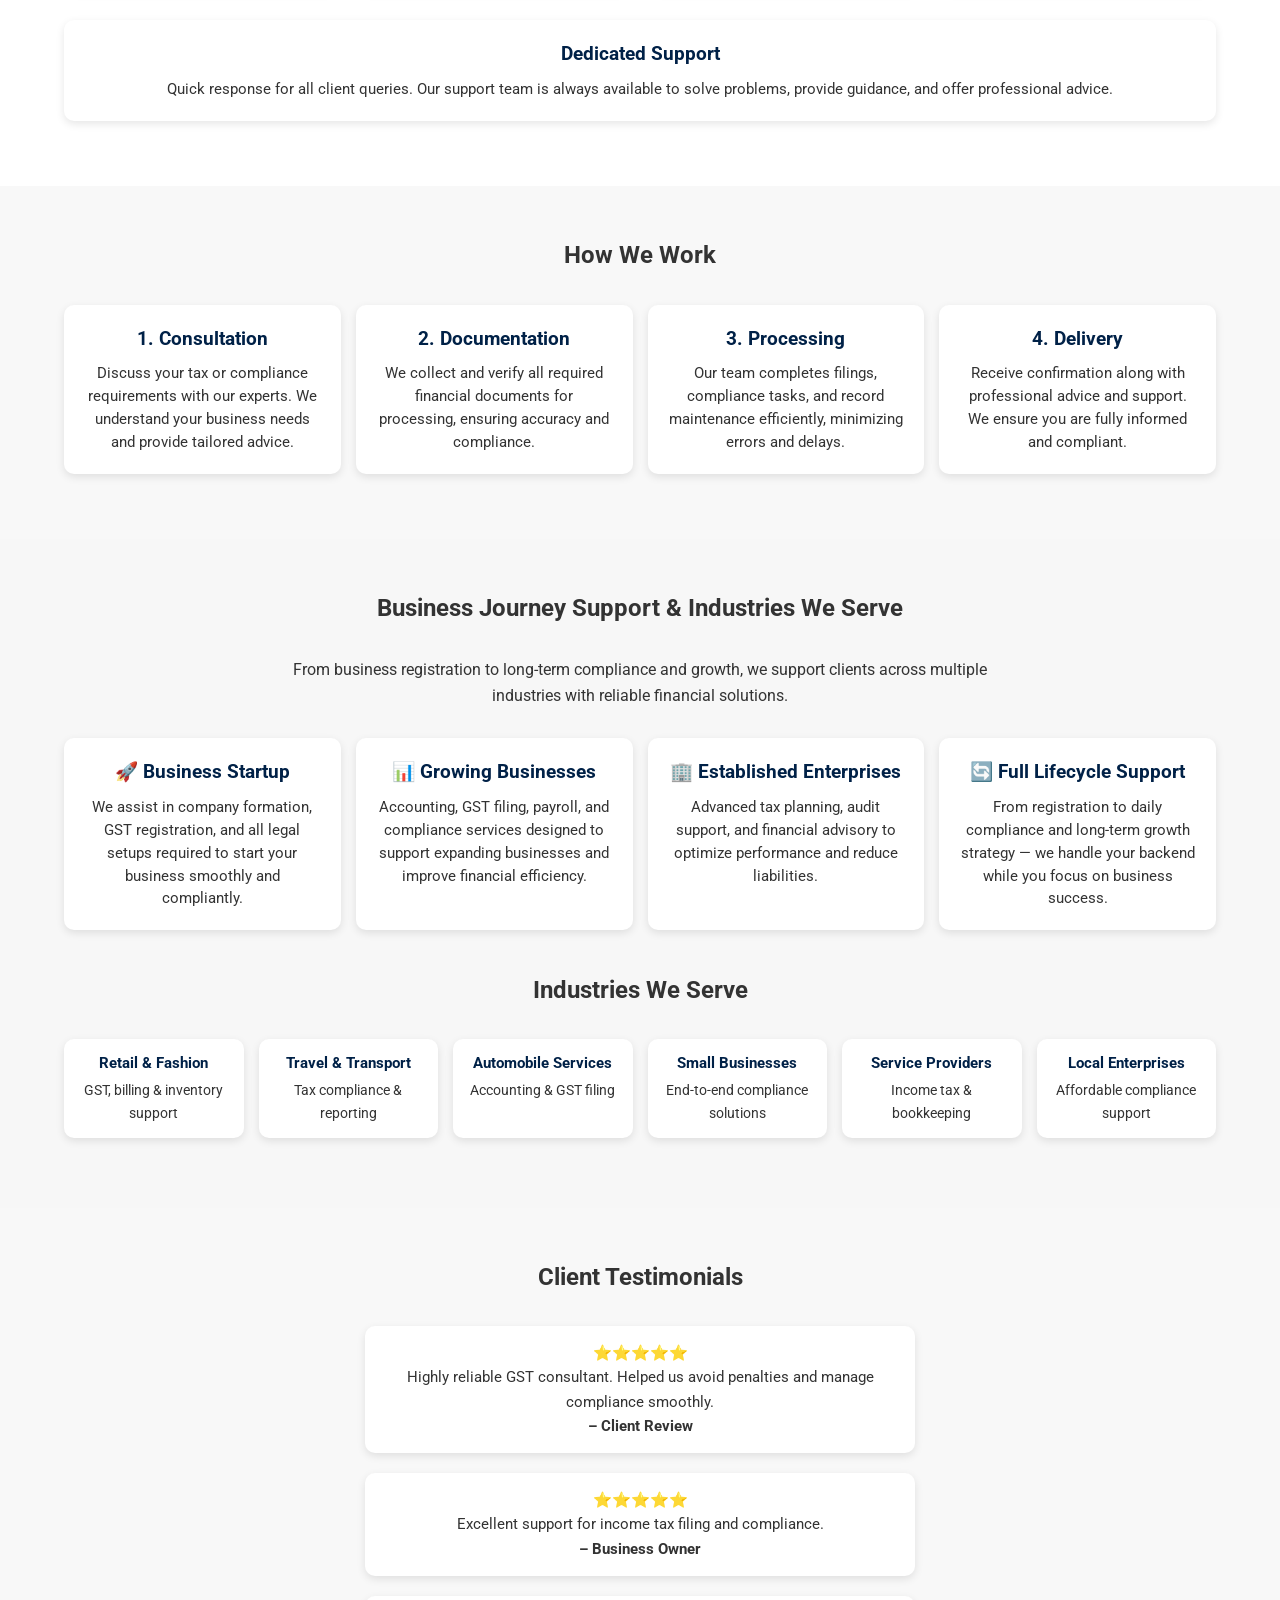
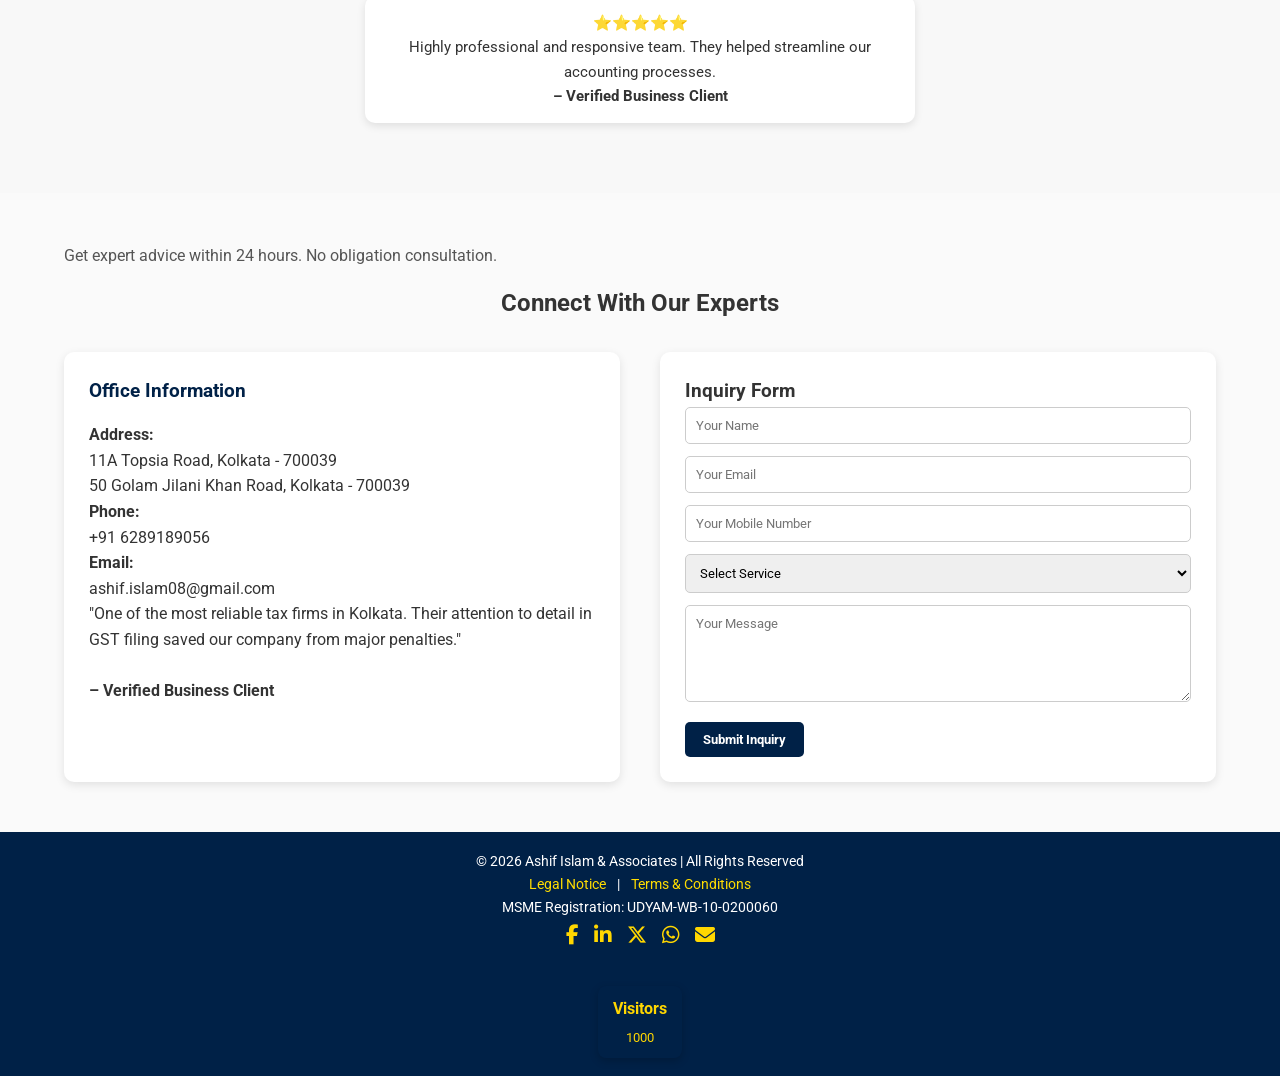
==== commit ac16c6c7: "Update index.html" ====
--- a/index.html
+++ b/index.html
@@ -6,6 +6,8 @@
 <title>Ashif Islam & Associates | GST, Income Tax & Accounting Consultant in Kolkata | Affordable & Trusted</title>
 <meta name="description" content="Ashif Islam & Associates - Trusted GST, Income Tax & Accounting Consultant in Kolkata. Expert GST filing, income tax return, bookkeeping and compliance services.">
 
+  <link rel="icon" type="image/png" href="https://www.aiaassociates.in/images/logo.jpg">
+
   <link rel="canonical" href="https://www.aiaassociates.in/" />
 
 <script type="application/ld+json">
@@ -22,6 +24,7 @@
   "@context": "https://schema.org",
   "@type": "Organization",
   "name": "Ashif Islam & Associates",
+  "legalName": "Ashif Islam & Associates",
   "url": "https://www.aiaassociates.in/",
   "logo": "https://www.aiaassociates.in/images/logo.jpg"
 }
@@ -394,7 +397,7 @@
         <h2 style="font-size:2.8rem; color:#002147; margin:15px 0; line-height:1.3;">
           Empowering businesses with <br>
           <span style="color:#c89b3c;">trusted expertise</span> and 
-          innovative financial solutions
+          innovative solutions by Ashif Islam & Associates
         </h2>
 
         <p style="color:#555; line-height:1.8;">
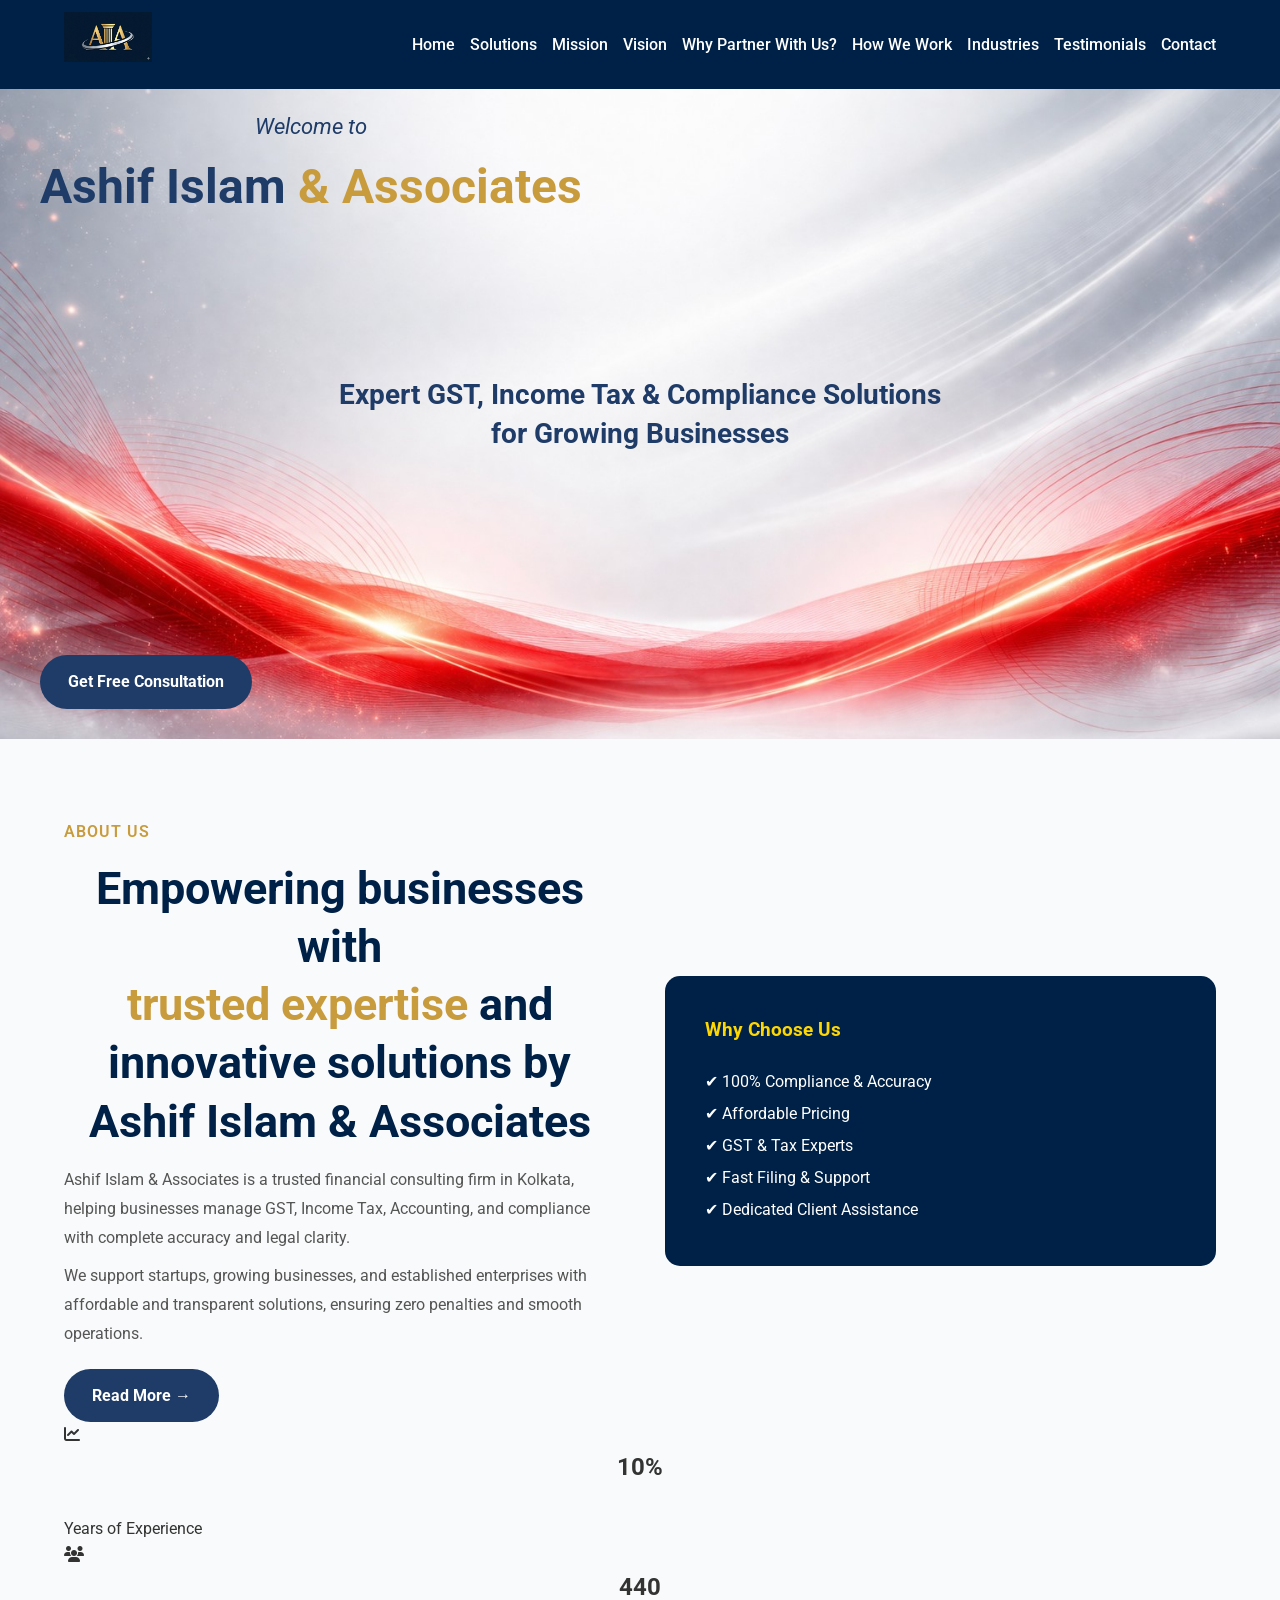
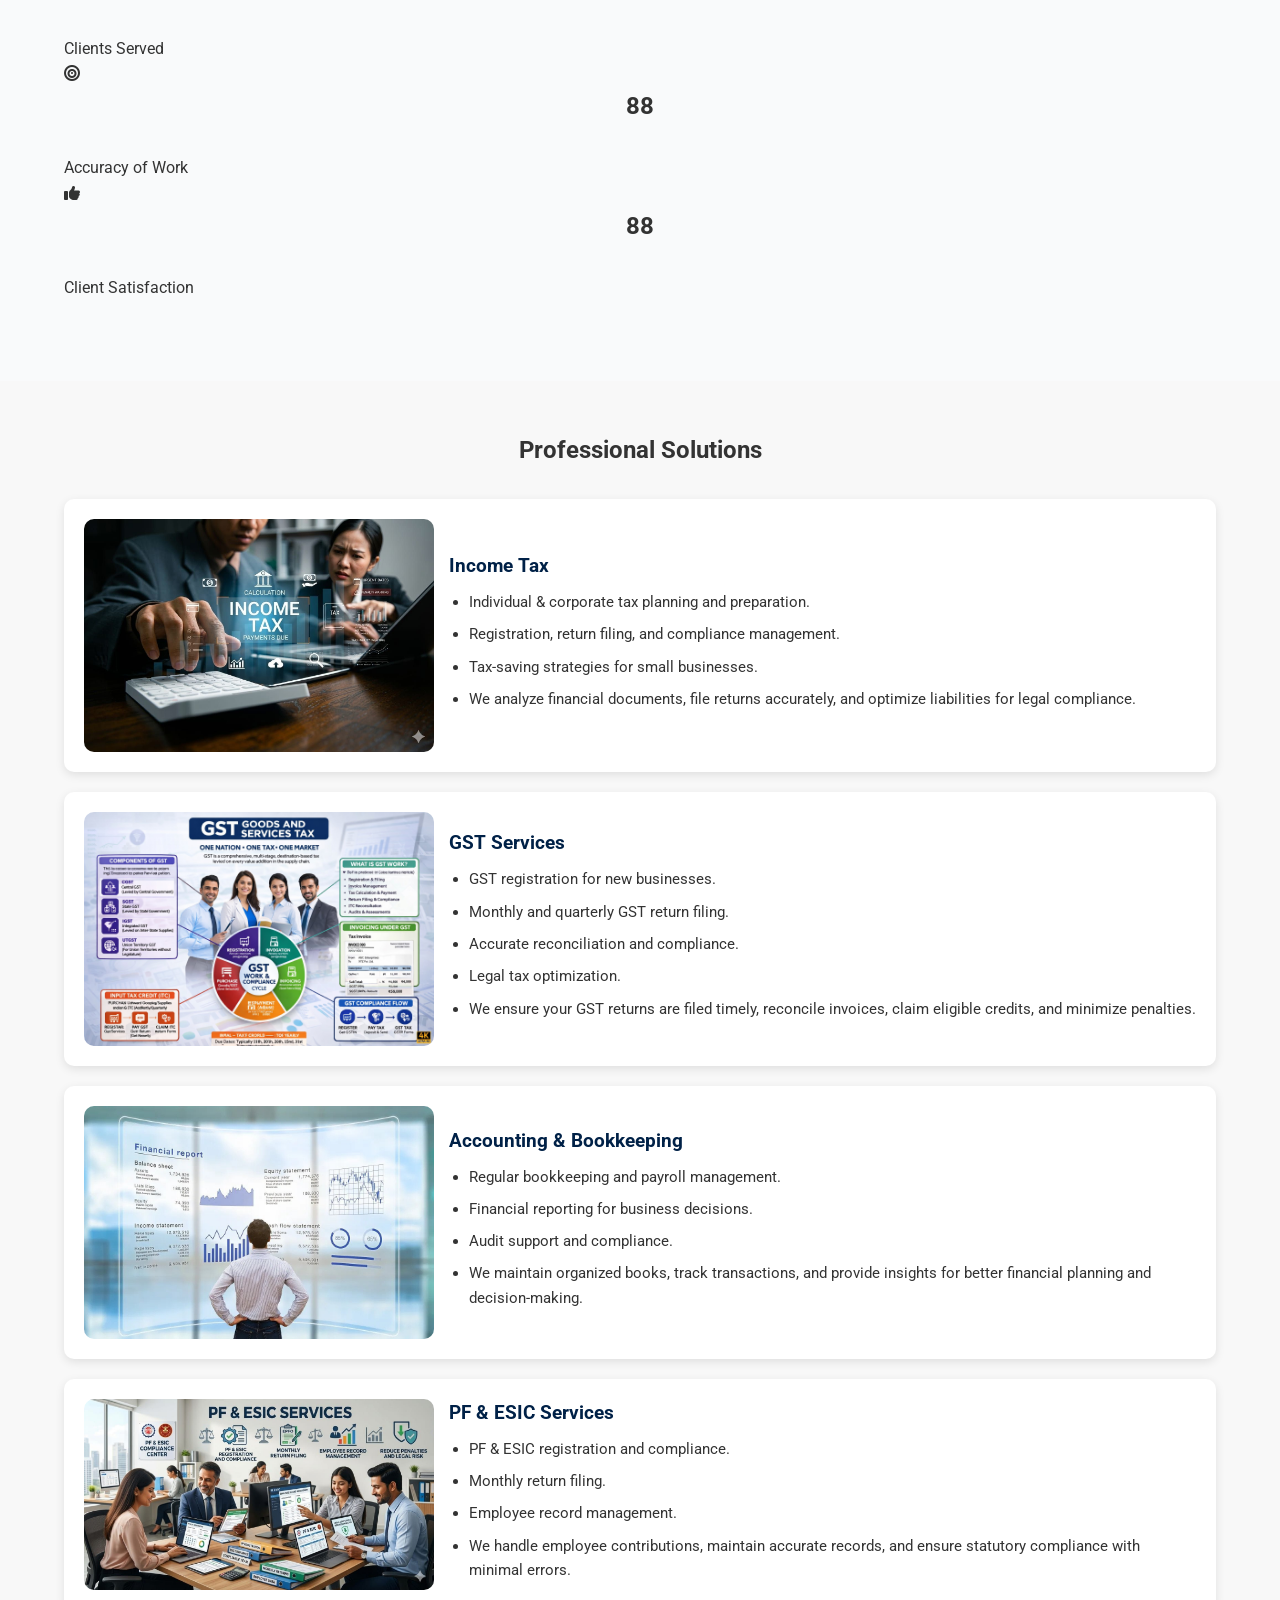
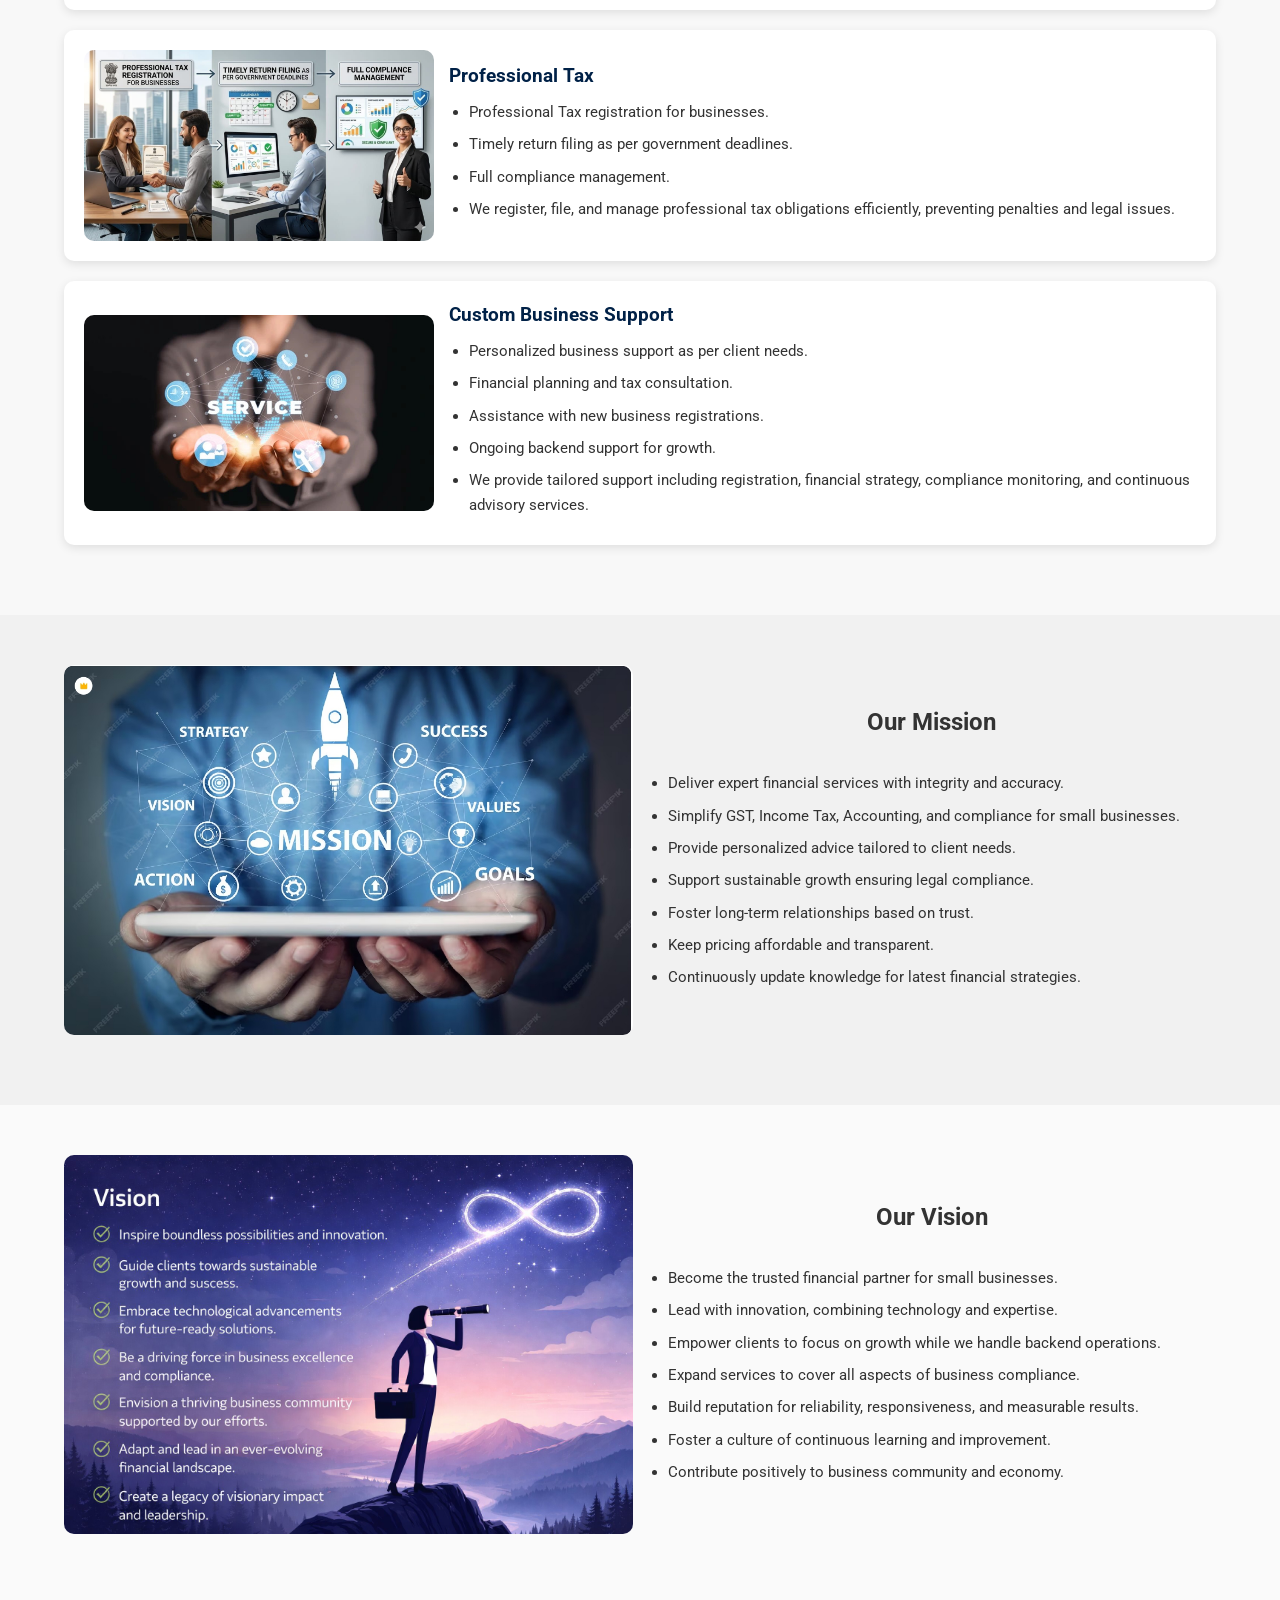
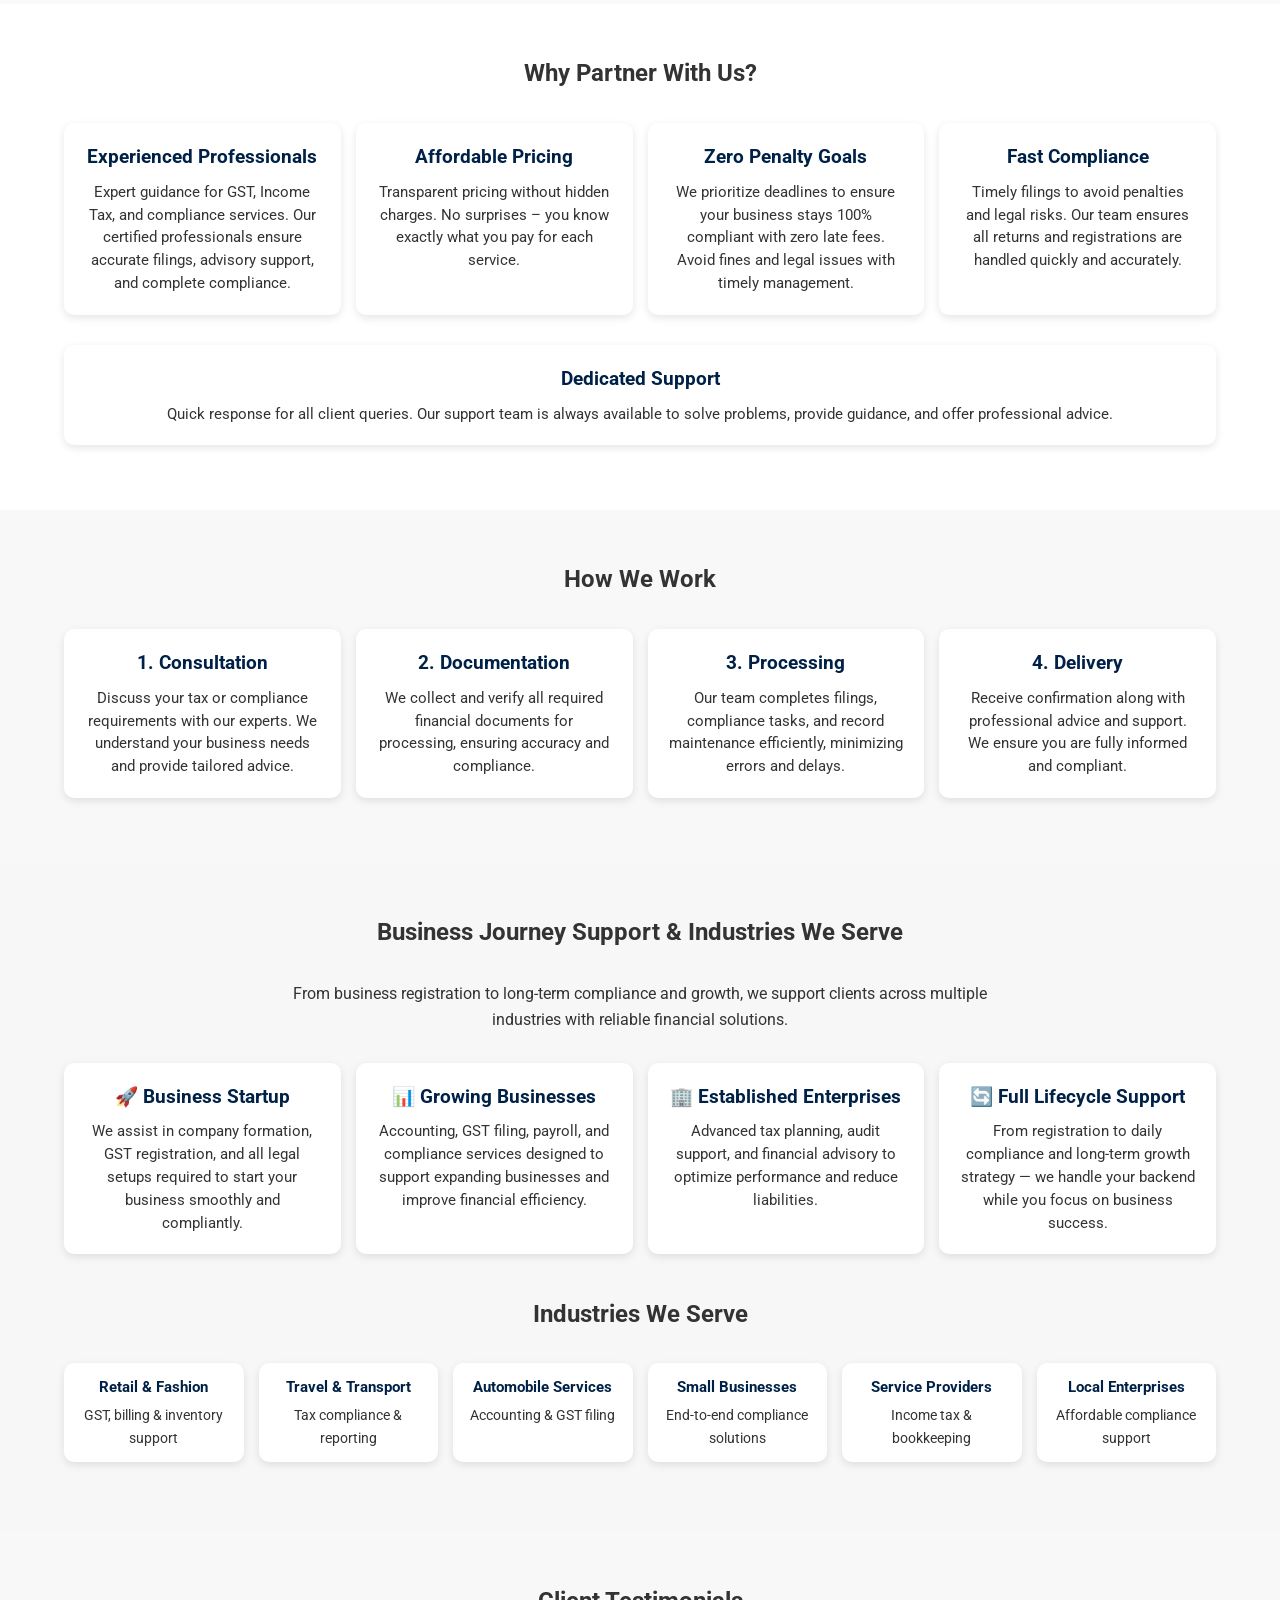
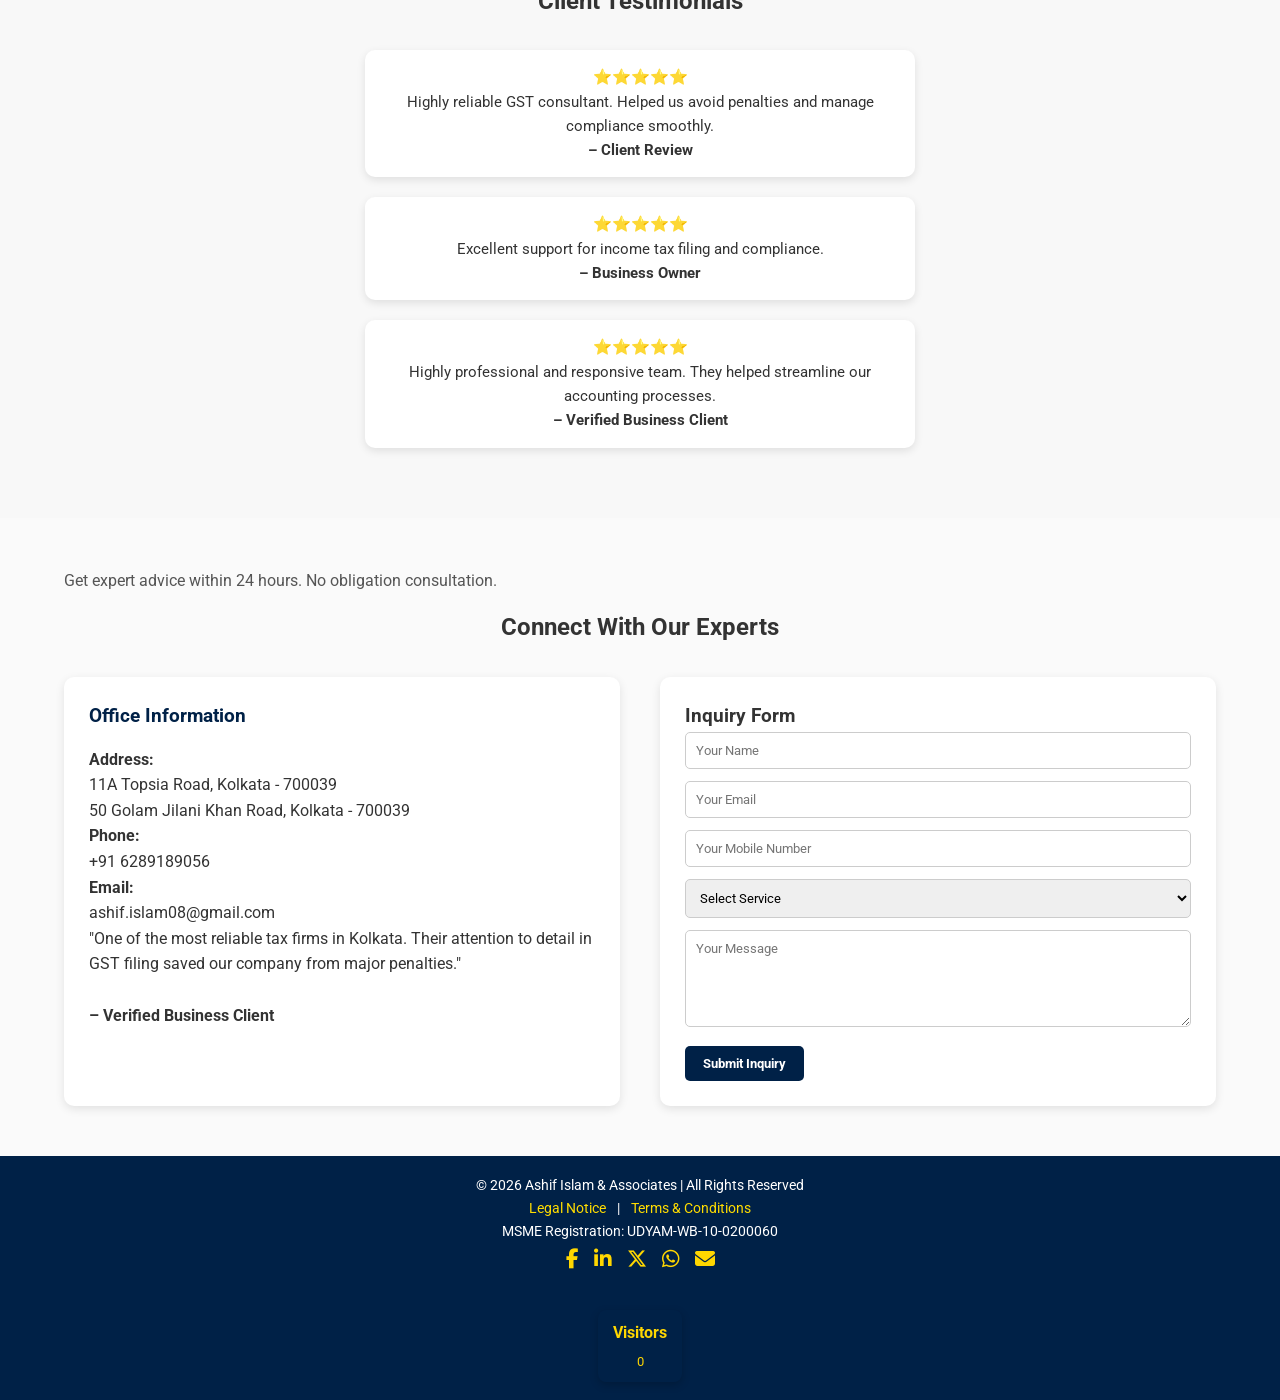
==== commit f435ea46: "Update index.html" ====
--- a/index.html
+++ b/index.html
@@ -6,30 +6,31 @@
 <title>Ashif Islam & Associates | GST, Income Tax & Accounting Consultant in Kolkata | Affordable & Trusted</title>
 <meta name="description" content="Ashif Islam & Associates - Trusted GST, Income Tax & Accounting Consultant in Kolkata. Expert GST filing, income tax return, bookkeeping and compliance services.">
 
-  <link rel="icon" type="image/png" href="https://www.aiaassociates.in/images/logo.jpg">
-
-  <link rel="canonical" href="https://www.aiaassociates.in/" />
-
-<script type="application/ld+json">
-{
-  "@context": "https://schema.org",
-  "@type": "WebSite",
-  "name": "Ashif Islam & Associates",
-  "url": "https://www.aiaassociates.in/"
-}
-</script>
-
-<script type="application/ld+json">
-{
-  "@context": "https://schema.org",
-  "@type": "Organization",
-  "name": "Ashif Islam & Associates",
-  "legalName": "Ashif Islam & Associates",
-  "url": "https://www.aiaassociates.in/",
-  "logo": "https://www.aiaassociates.in/images/logo.jpg"
-}
-</script>
-
+ <!-- High-Resolution Favicons -->
+    <link rel="icon" type="image/png" sizes="512x512" href="images/favicon-512.png">
+    <link rel="icon" type="image/png" sizes="32x32" href="images/favicon-32.png">
+    <link rel="apple-touch-icon" sizes="180x180" href="images/apple-touch-icon.png">
+    <link rel="canonical" href="https://www.aiaassociates.in/" />
+
+    <!-- Unified Brand Schema -->
+    <script type="application/ld+json">
+    {
+      "@context": "https://schema.org",
+      "@type": "Organization",
+      "name": "Ashif Islam & Associates",
+      "url": "https://www.aiaassociates.in/",
+      "logo": "https://www.aiaassociates.in/images/favicon-512.png",
+      "contactPoint": {
+        "@type": "ContactPoint",
+        "telephone": "+91-6289189056",
+        "contactType": "customer service"
+      },
+      "sameAs": [
+        "https://www.facebook.com/ashifislamassociates/",
+        "https://x.com/aiaassociateswb"
+      ]
+    }
+    </script>
 <link href="https://fonts.googleapis.com/css2?family=Roboto:wght@400;700&display=swap" rel="stylesheet">
 <style>
 /* ===== General Styles ===== */
@@ -331,6 +332,44 @@
     margin-top:15px;
     font-size:0.9rem;
   }
+  /* Updated Stats Section Styling */
+.stats-grid {
+    display: flex;
+    flex-wrap: wrap;
+    justify-content: space-between;
+    gap: 20px;
+    margin-top: 40px;
+}
+
+.stat-box {
+    background: #fff;
+    padding: 25px;
+    border-radius: 10px;
+    box-shadow: 0 4px 15px rgba(0,0,0,0.05);
+    display: flex;
+    align-items: center;
+    gap: 20px;
+    flex: 1 1 calc(25% - 20px); /* 4 boxes per row on desktop */
+    min-width: 250px;
+}
+
+.stat-icon {
+    font-size: 45px;
+    color: #8cc63f; /* Professional green from image_ce50e2.png */
+}
+
+.stat-info h2 {
+    font-size: 32px;
+    color: #002147;
+    margin: 0;
+    text-align: left;
+}
+
+.stat-info p {
+    color: #666;
+    font-size: 14px;
+    margin: 0;
+ }
 }
 </style>
 <!-- FontAwesome for icons -->
@@ -432,33 +471,39 @@
     </div>
 
     <!-- STATS SECTION -->
-    <div style="display:flex; flex-wrap:wrap; justify-content:space-between; margin-top:60px; text-align:center;">
-
-      <div style="flex:1; min-width:150px;">
-        <h2 style="color:#002147;">10+</h2>
-        <p>Years Experience</p>
-      </div>
-
-      <div style="flex:1; min-width:150px;">
-        <h2 style="color:#002147;">500+</h2>
-        <p>Clients Served</p>
-      </div>
-
-      <div style="flex:1; min-width:150px;">
-        <h2 style="color:#002147;">1000+</h2>
-        <p>Returns Filed</p>
-      </div>
-
-      <div style="flex:1; min-width:150px;">
-        <h2 style="color:#002147;">99%</h2>
-        <p>Client Satisfaction</p>
-      </div>
-<div style="text-align:center; padding:15px; background:#002147; color:#fff;">
-  Trusted by 500+ clients across Kolkata for GST & Income Tax services
-</div>
+<div class="stats-grid">
+    <div class="stat-box">
+        <i class="fas fa-chart-line stat-icon"></i>
+        <div class="stat-info">
+            <h2 class="counter" data-target="10">0</h2>
+            <p>Years of Experience</p>
+        </div>
     </div>
 
-  </div>
+    <div class="stat-box">
+        <i class="fas fa-users stat-icon"></i>
+        <div class="stat-info">
+            <h2 class="counter" data-target="500">0</h2>
+            <p>Clients Served</p>
+        </div>
+    </div>
+
+    <div class="stat-box">
+        <i class="fas fa-bullseye stat-icon"></i>
+        <div class="stat-info">
+            <h2 class="counter" data-target="99">0</h2>
+            <p>Accuracy of Work</p>
+        </div>
+    </div>
+
+    <div class="stat-box">
+        <i class="fas fa-thumbs-up stat-icon"></i>
+        <div class="stat-info">
+            <h2 class="counter" data-target="98">0</h2>
+            <p>Client Satisfaction</p>
+        </div>
+    </div>
+</div>
 </section>
 <!-- ===== Solutions Section ===== -->
 <section id="solutions" style="background:#f8f8f8;">
@@ -776,27 +821,56 @@
 </footer>
 
 <script>
-  function toggleMenu() {
-  const menu = document.getElementById('menu');
-  menu.classList.toggle('show');
-}
-document.addEventListener("DOMContentLoaded", function(){
-
-  // ===== Visitor Counter =====
-  let count = localStorage.getItem('visitorCount');
-
-  if(count === null){
-    count = 1000; // start from 1000
-  } else {
-    count = parseInt(count) + 1;
-  }
-
-  localStorage.setItem('visitorCount', count);
-
-  let counter = document.getElementById('visitor-count');
-  if(counter){
-    counter.innerText = count;
-  }
+  function toggleMenu() { document.getElementById('menu').classList.toggle('show'); }
+
+    document.addEventListener("DOMContentLoaded", function(){
+      // Counting Animation Logic
+const counters = document.querySelectorAll('.counter');
+const speed = 50; // Adjust for faster/slower counting
+
+const animateCounters = () => {
+    counters.forEach(counter => {
+        const updateCount = () => {
+            const target = +counter.getAttribute('data-target');
+            const count = +counter.innerText.replace(/[+%]/, '');
+            const inc = target / speed;
+
+            if (count < target) {
+                counter.innerText = Math.ceil(count + inc);
+                setTimeout(updateCount, 30);
+            } else {
+                // Add the symbol (+ or %) based on the target value
+                counter.innerText = target + (target < 100 ? "%" : "+");
+            }
+        };
+        updateCount();
+    });
+};
+
+// Intersection Observer to start counting only when user scrolls to the section
+const observerOptions = { threshold: 0.7 };
+const statsObserver = new IntersectionObserver((entries) => {
+    entries.forEach(entry => {
+        if (entry.isIntersecting) {
+            animateCounters();
+            statsObserver.unobserve(entry.target);
+        }
+    });
+}, observerOptions);
+
+statsObserver.observe(document.querySelector('.stats-grid'));
+        // 1. GLOBAL VISITOR COUNTER
+        async function updateCounter() {
+            try {
+                // Increments count on each load via counterapi
+                const response = await fetch('https://api.counterapi.dev/v1/aia_associates/hits/up');
+                const data = await response.json();
+                // Base 1500 to show established presence
+                document.getElementById('visitor-count').innerText = (data.count + 1500).toLocaleString();
+            } catch (err) {
+                document.getElementById('visitor-count').innerText = "1,500+";
+            }
+        }
 
   // ===== HERO SLIDER LOGIC =====
   let slides = document.querySelectorAll(".slide");
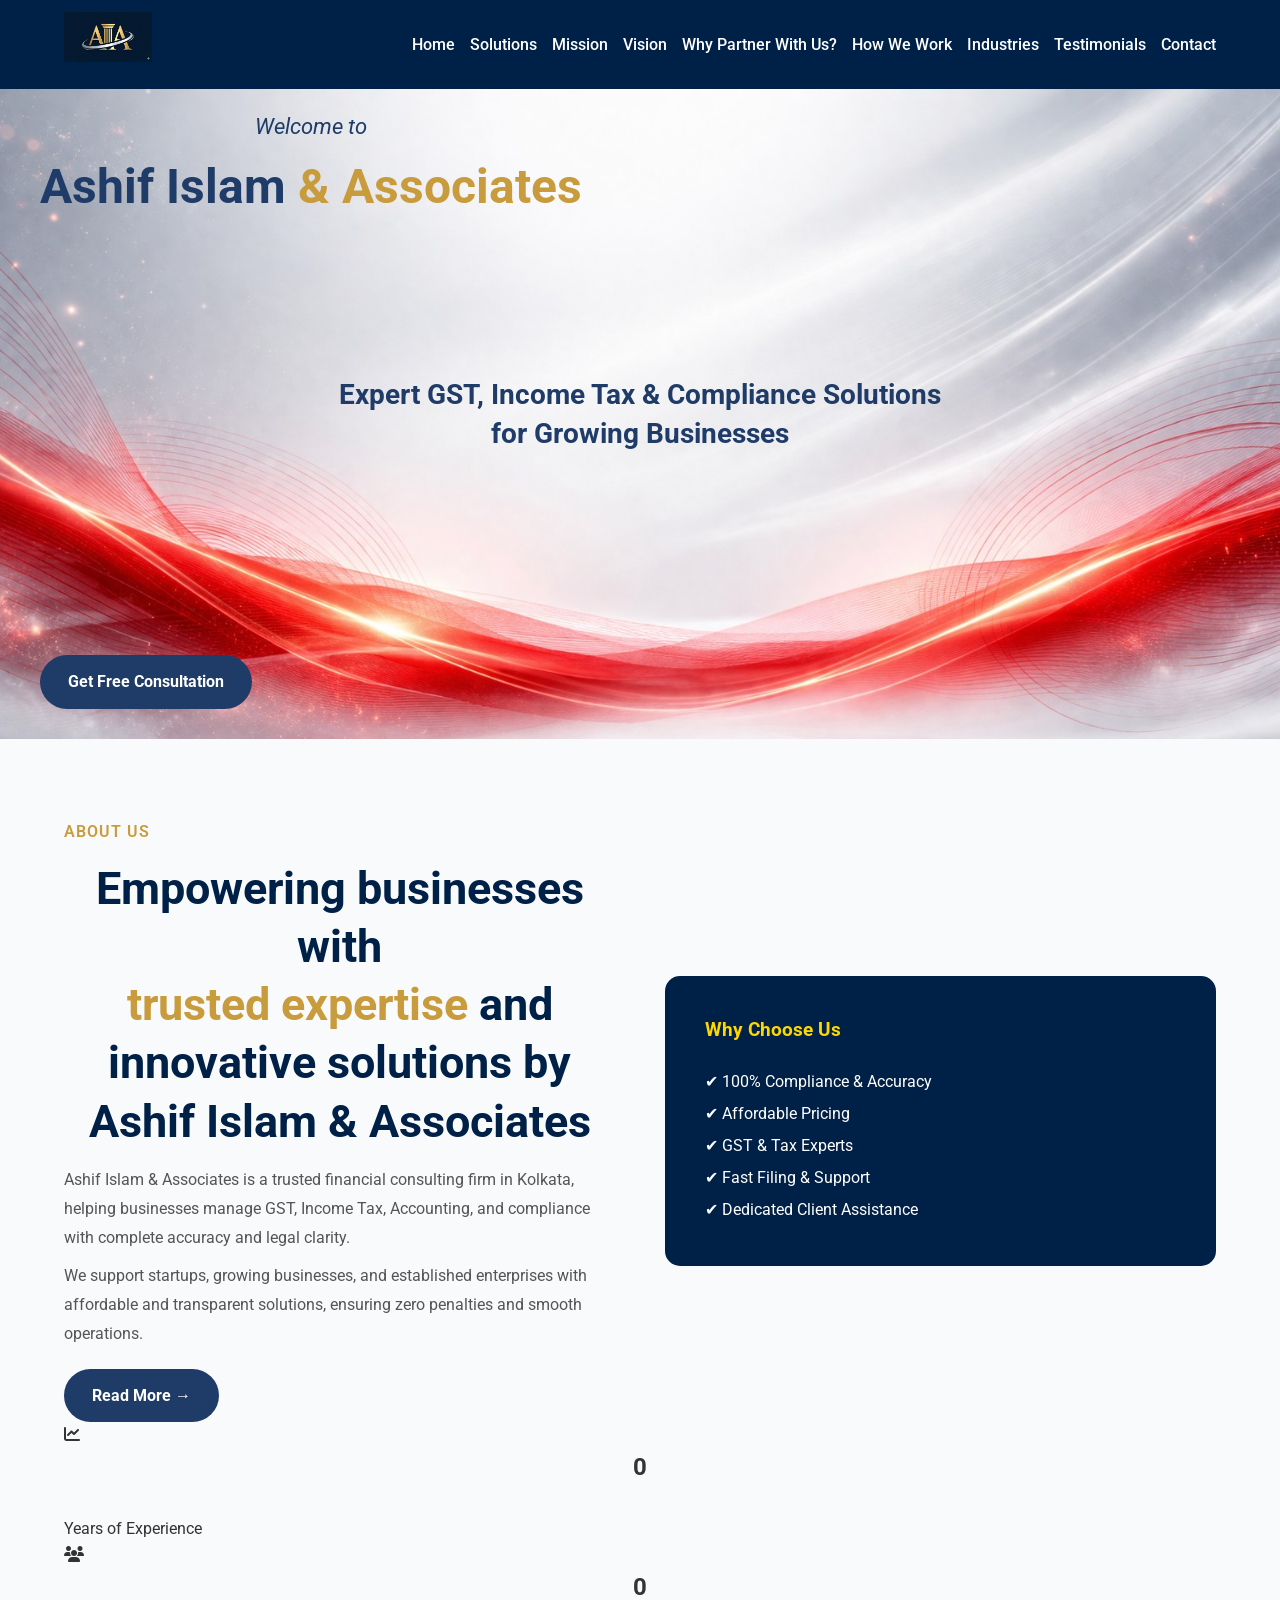
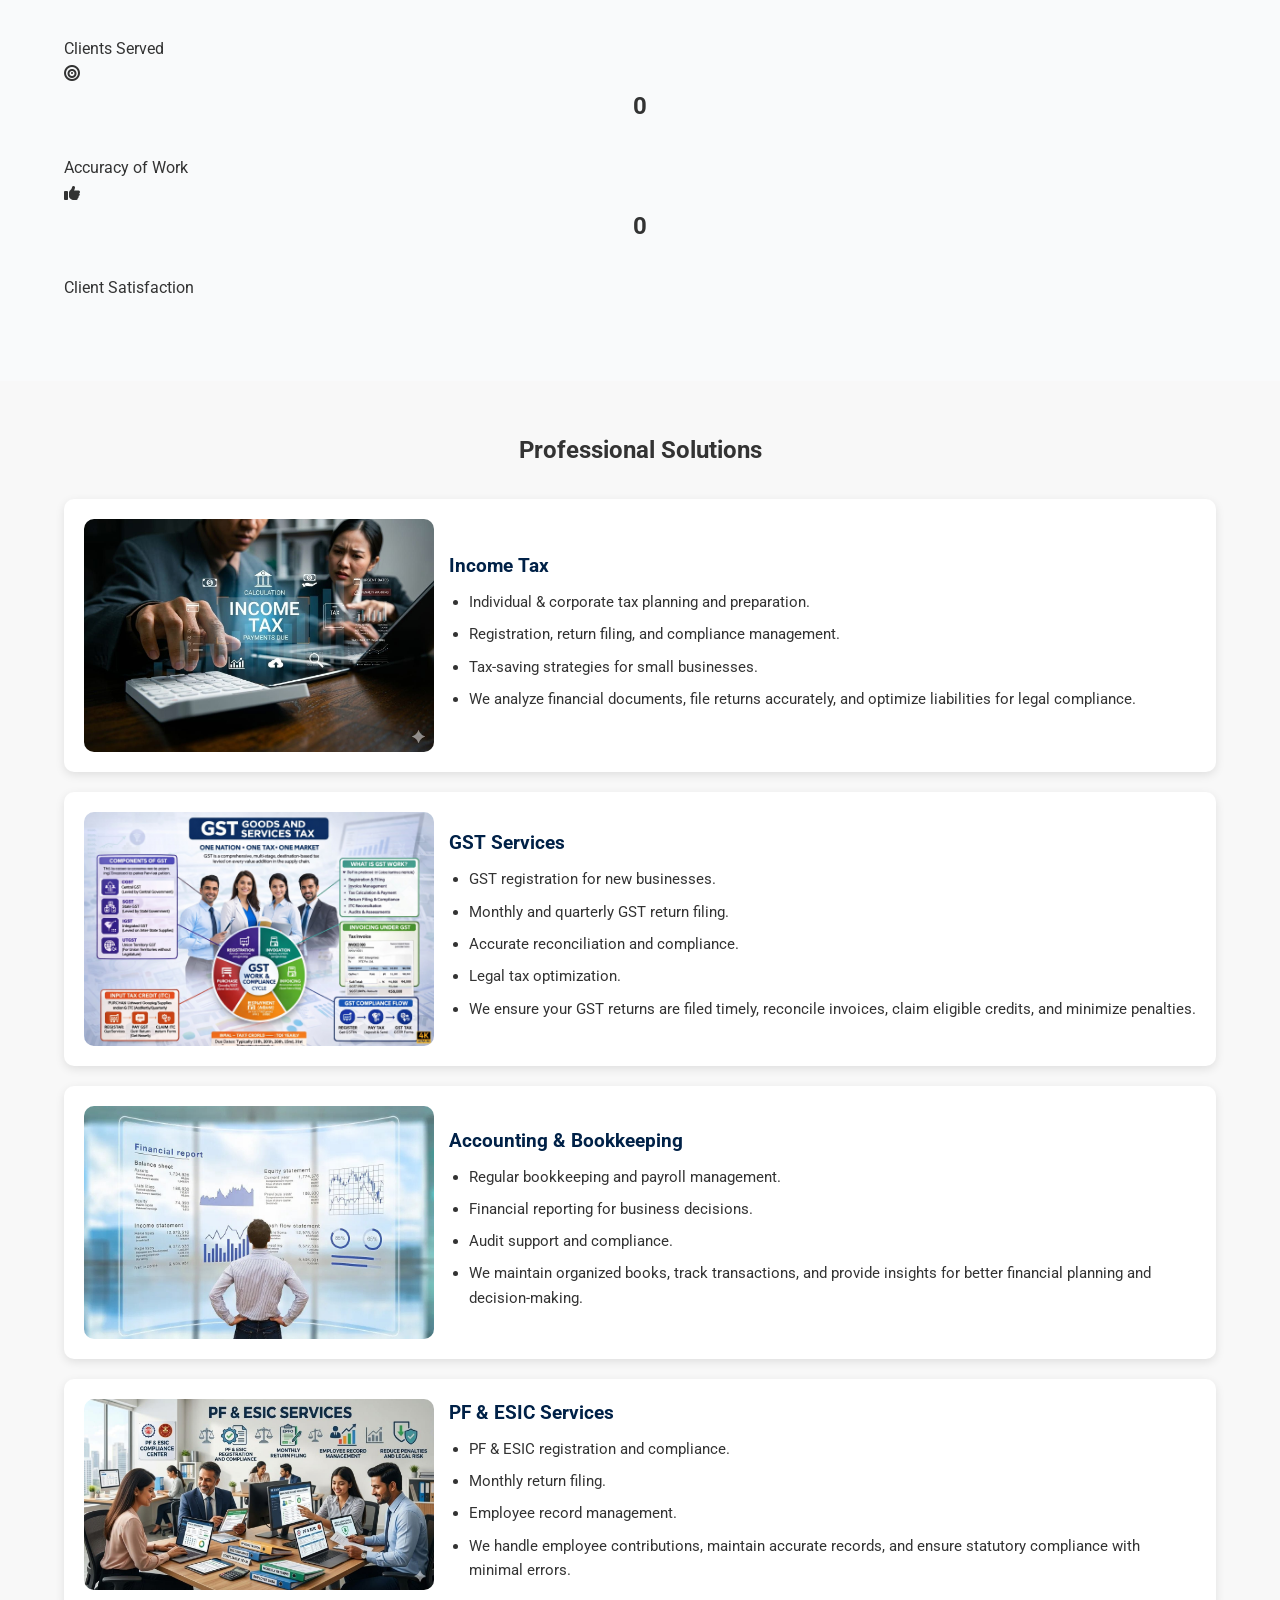
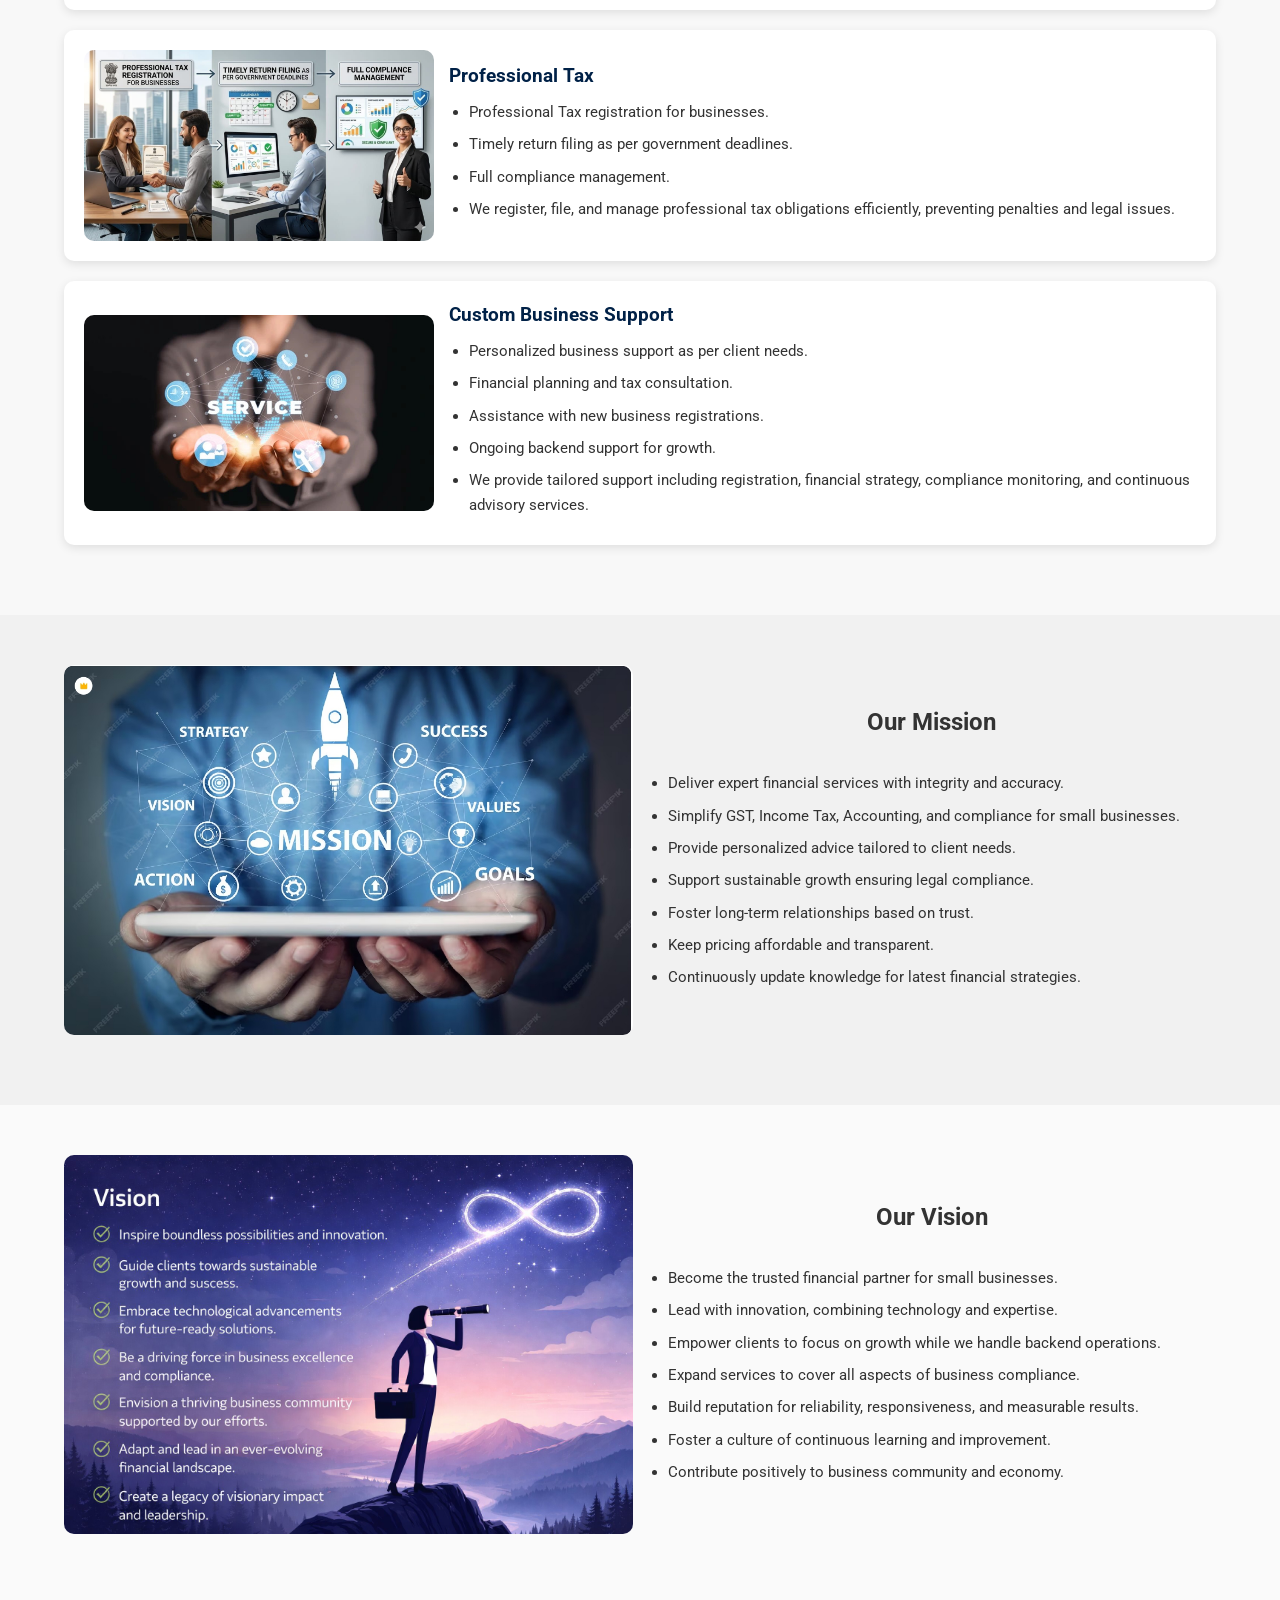
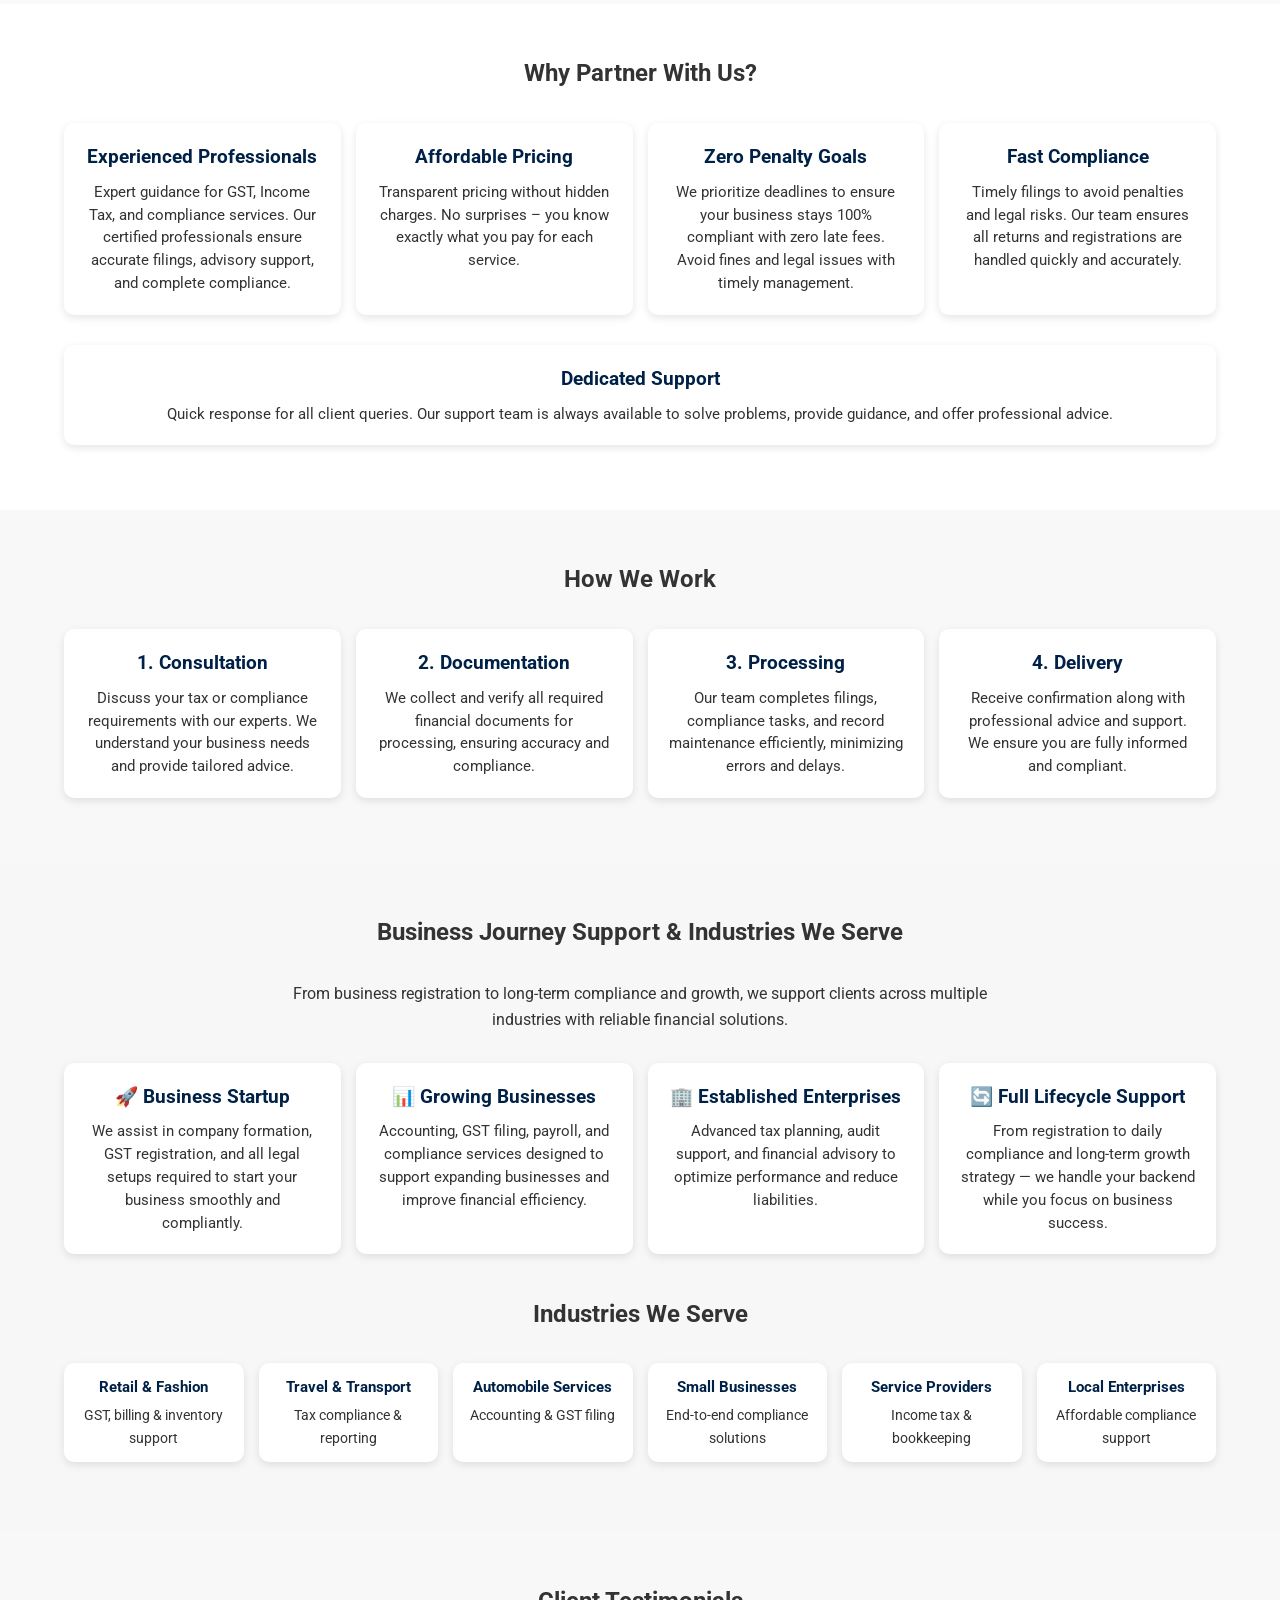
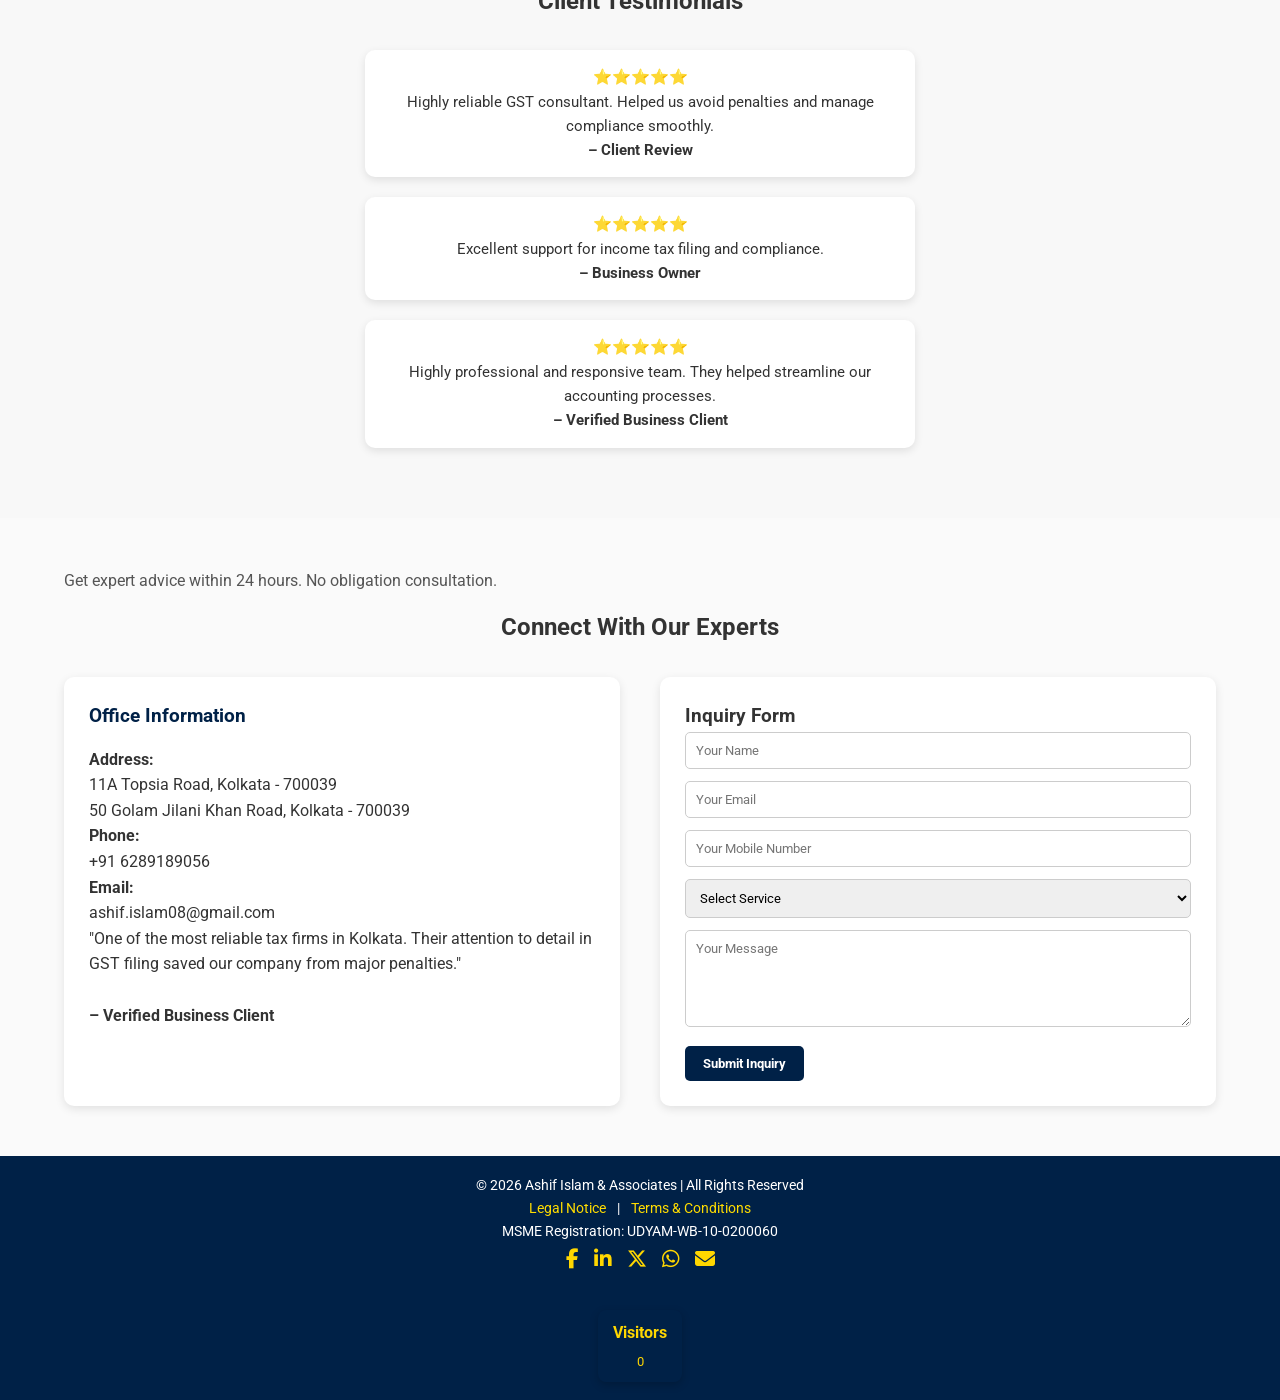
==== commit 9677d317: "Update index.html" ====
--- a/index.html
+++ b/index.html
@@ -341,34 +341,46 @@
     margin-top: 40px;
 }
 
+/* Fix for Stats Grid Layout */
+.stats-grid {
+    display: flex;
+    flex-wrap: wrap;
+    justify-content: center;
+    gap: 20px;
+    padding: 40px 0;
+}
+
 .stat-box {
-    background: #fff;
-    padding: 25px;
-    border-radius: 10px;
-    box-shadow: 0 4px 15px rgba(0,0,0,0.05);
+    background: #ffffff;
+    padding: 20px 30px;
+    border-radius: 12px;
+    box-shadow: 0 5px 20px rgba(0,0,0,0.07);
     display: flex;
     align-items: center;
-    gap: 20px;
-    flex: 1 1 calc(25% - 20px); /* 4 boxes per row on desktop */
-    min-width: 250px;
+    min-width: 280px;
+    flex: 1;
+    border: 1px solid #eee;
 }
 
 .stat-icon {
-    font-size: 45px;
-    color: #8cc63f; /* Professional green from image_ce50e2.png */
+    font-size: 40px;
+    color: #8cc63f;
+    margin-right: 20px;
 }
 
 .stat-info h2 {
     font-size: 32px;
     color: #002147;
     margin: 0;
+    text-align: left; /* Critical fix */
+    line-height: 1;
+}
+
+.stat-info p {
+    font-size: 14px;
+    color: #666;
+    margin: 5px 0 0 0;
     text-align: left;
-}
-
-.stat-info p {
-    color: #666;
-    font-size: 14px;
-    margin: 0;
  }
 }
 </style>
@@ -823,55 +835,44 @@
 <script>
   function toggleMenu() { document.getElementById('menu').classList.toggle('show'); }
 
-    document.addEventListener("DOMContentLoaded", function(){
-      // Counting Animation Logic
-const counters = document.querySelectorAll('.counter');
-const speed = 50; // Adjust for faster/slower counting
-
-const animateCounters = () => {
-    counters.forEach(counter => {
-        const updateCount = () => {
-            const target = +counter.getAttribute('data-target');
-            const count = +counter.innerText.replace(/[+%]/, '');
-            const inc = target / speed;
-
-            if (count < target) {
-                counter.innerText = Math.ceil(count + inc);
-                setTimeout(updateCount, 30);
-            } else {
-                // Add the symbol (+ or %) based on the target value
-                counter.innerText = target + (target < 100 ? "%" : "+");
+    document.addEventListener("DOMContentLoaded", function() {
+    // 1. RUN THE VISITOR COUNTER IMMEDIATELY
+    async function updateCounter() {
+        try {
+            const response = await fetch('https://api.counterapi.dev/v1/aia_associates/hits/up');
+            const data = await response.json();
+            document.getElementById('visitor-count').innerText = (data.count + 1500).toLocaleString();
+        } catch (err) {
+            document.getElementById('visitor-count').innerText = "1,500+";
+        }
+    }
+    updateCounter(); // <--- THIS LINE WAS MISSING
+
+    // 2. COUNTER ANIMATION (Stats)
+    const counters = document.querySelectorAll('.counter');
+    const statsObserver = new IntersectionObserver((entries) => {
+        entries.forEach(entry => {
+            if (entry.isIntersecting) {
+                counters.forEach(counter => {
+                    const target = +counter.getAttribute('data-target');
+                    const update = () => {
+                        const count = +counter.innerText.replace(/[+%]/, '');
+                        const inc = target / 50;
+                        if (count < target) {
+                            counter.innerText = Math.ceil(count + inc);
+                            setTimeout(update, 30);
+                        } else {
+                            counter.innerText = target + (target < 100 ? "%" : "+");
+                        }
+                    };
+                    update();
+                });
+                statsObserver.unobserve(entry.target);
             }
-        };
-        updateCount();
-    });
-};
-
-// Intersection Observer to start counting only when user scrolls to the section
-const observerOptions = { threshold: 0.7 };
-const statsObserver = new IntersectionObserver((entries) => {
-    entries.forEach(entry => {
-        if (entry.isIntersecting) {
-            animateCounters();
-            statsObserver.unobserve(entry.target);
-        }
-    });
-}, observerOptions);
-
-statsObserver.observe(document.querySelector('.stats-grid'));
-        // 1. GLOBAL VISITOR COUNTER
-        async function updateCounter() {
-            try {
-                // Increments count on each load via counterapi
-                const response = await fetch('https://api.counterapi.dev/v1/aia_associates/hits/up');
-                const data = await response.json();
-                // Base 1500 to show established presence
-                document.getElementById('visitor-count').innerText = (data.count + 1500).toLocaleString();
-            } catch (err) {
-                document.getElementById('visitor-count').innerText = "1,500+";
-            }
-        }
-
+        });
+    }, { threshold: 0.5 });
+    statsObserver.observe(document.querySelector('.stats-grid'));
+});
   // ===== HERO SLIDER LOGIC =====
   let slides = document.querySelectorAll(".slide");
   let index = 0;
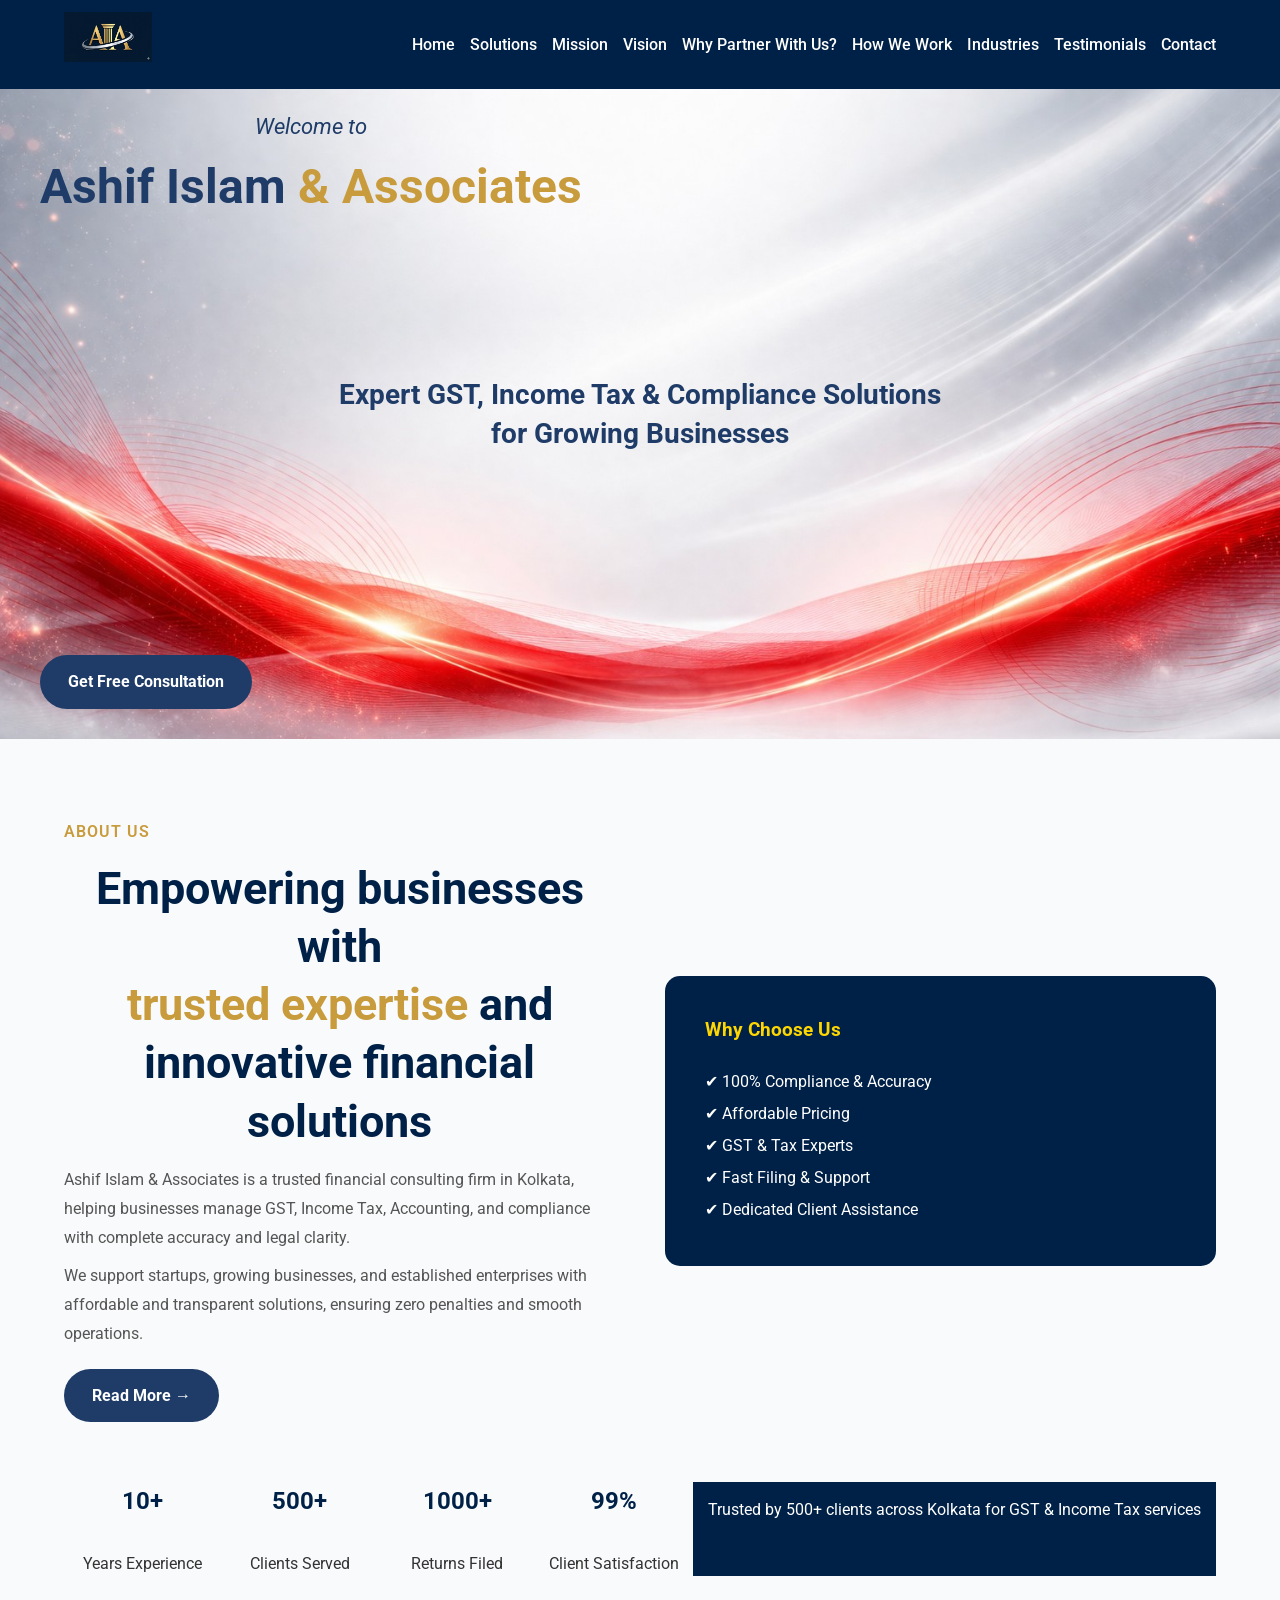
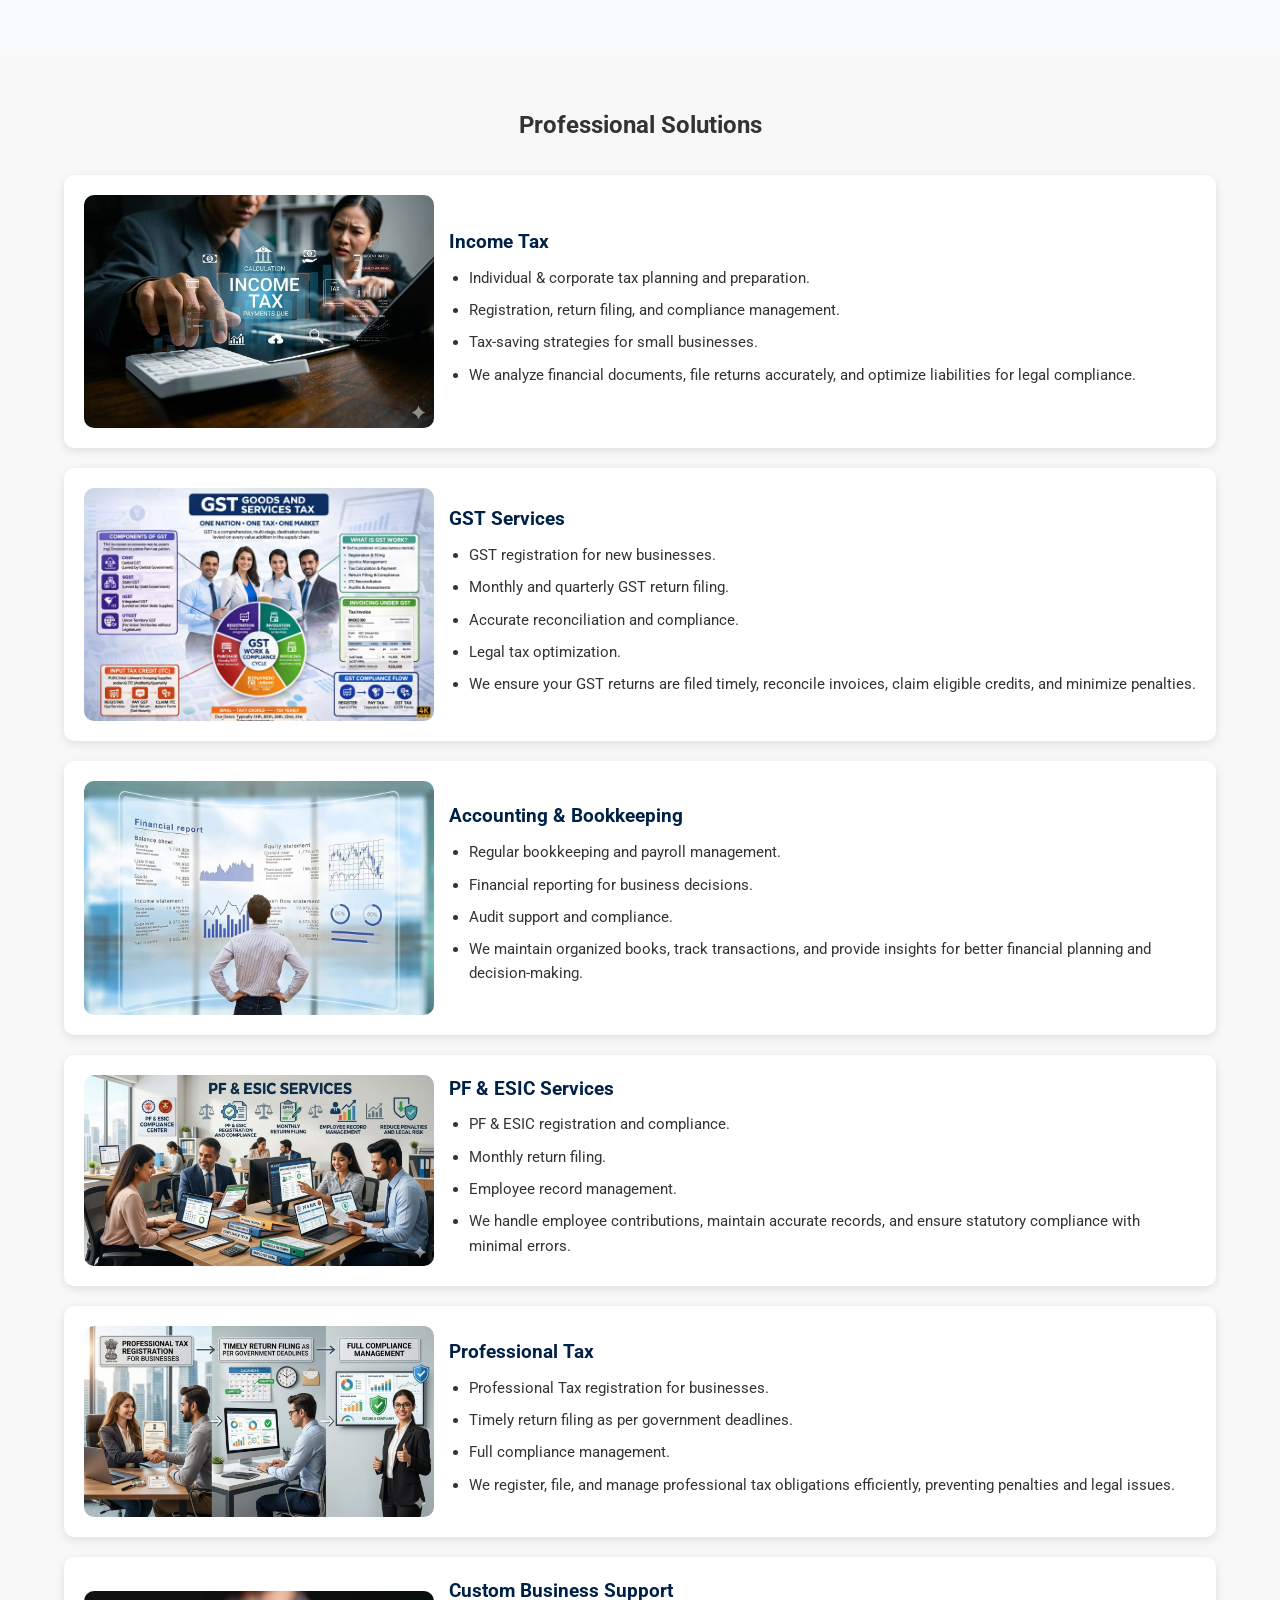
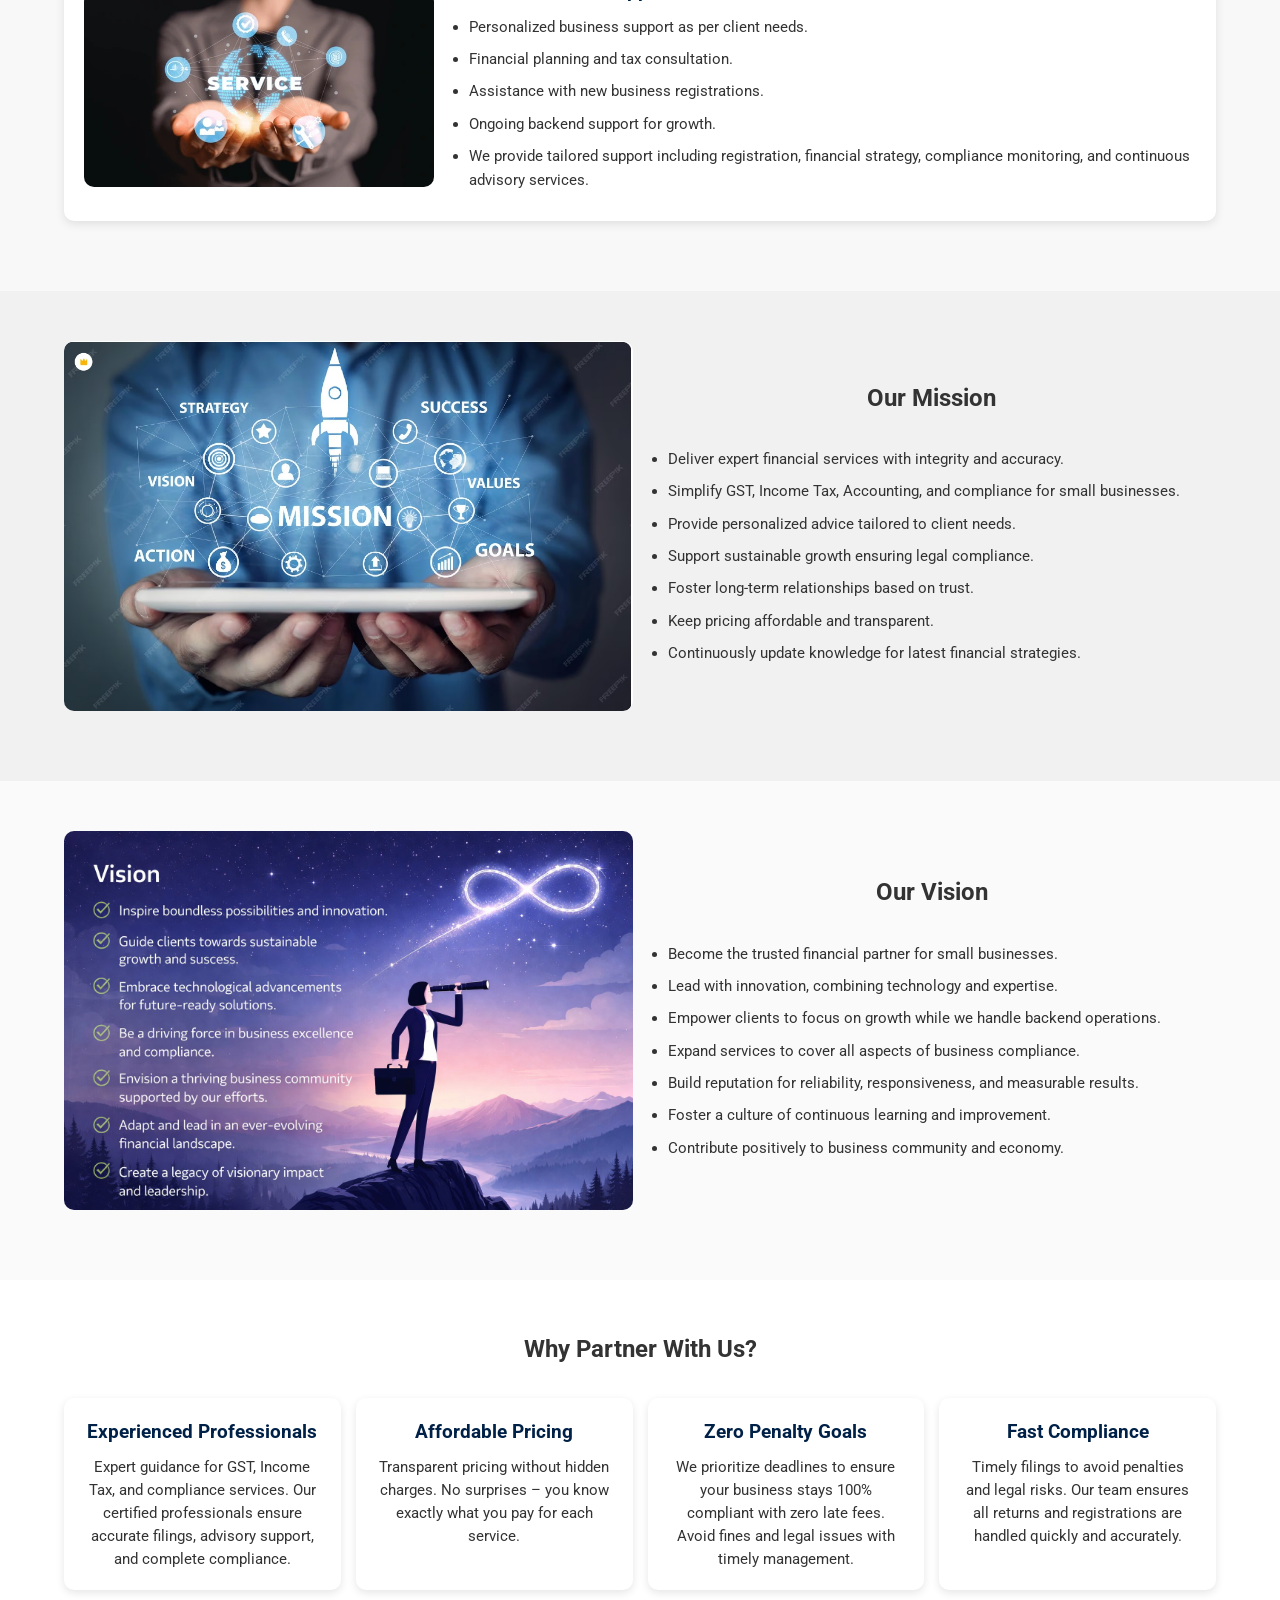
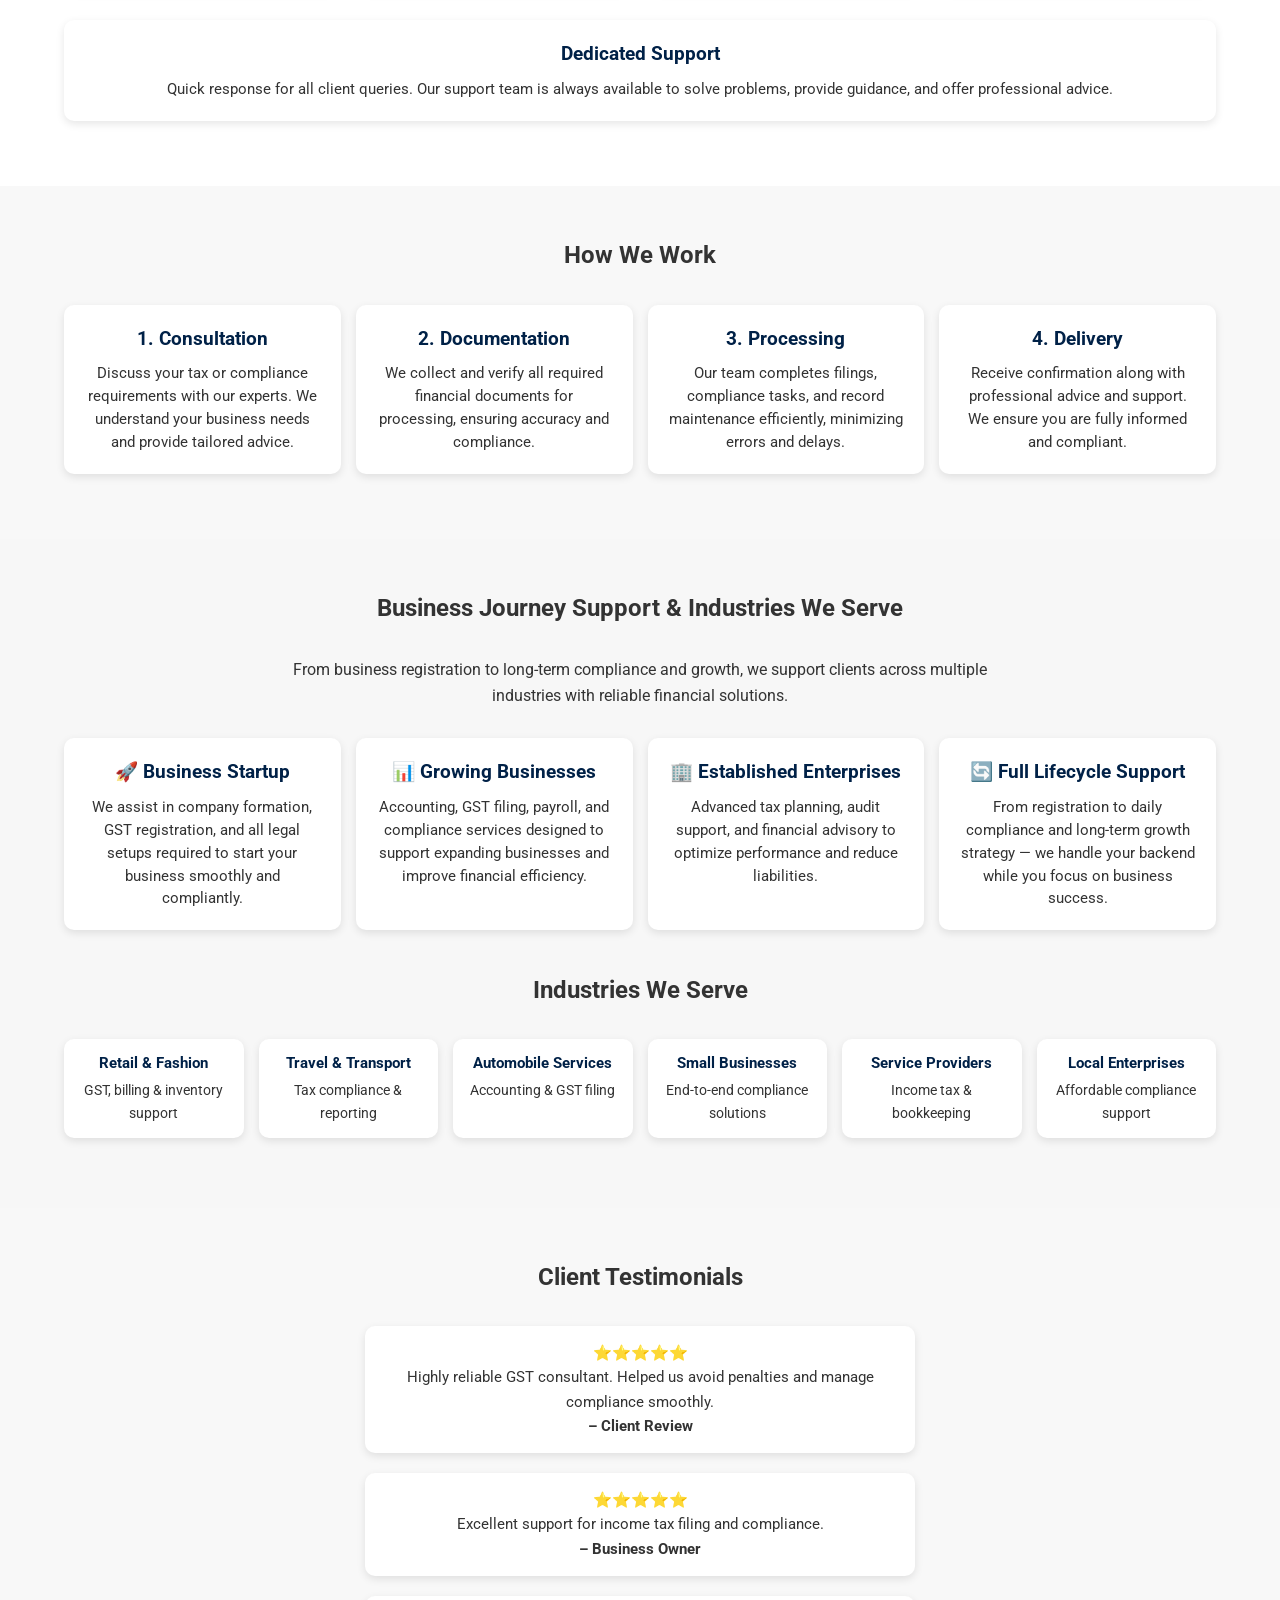
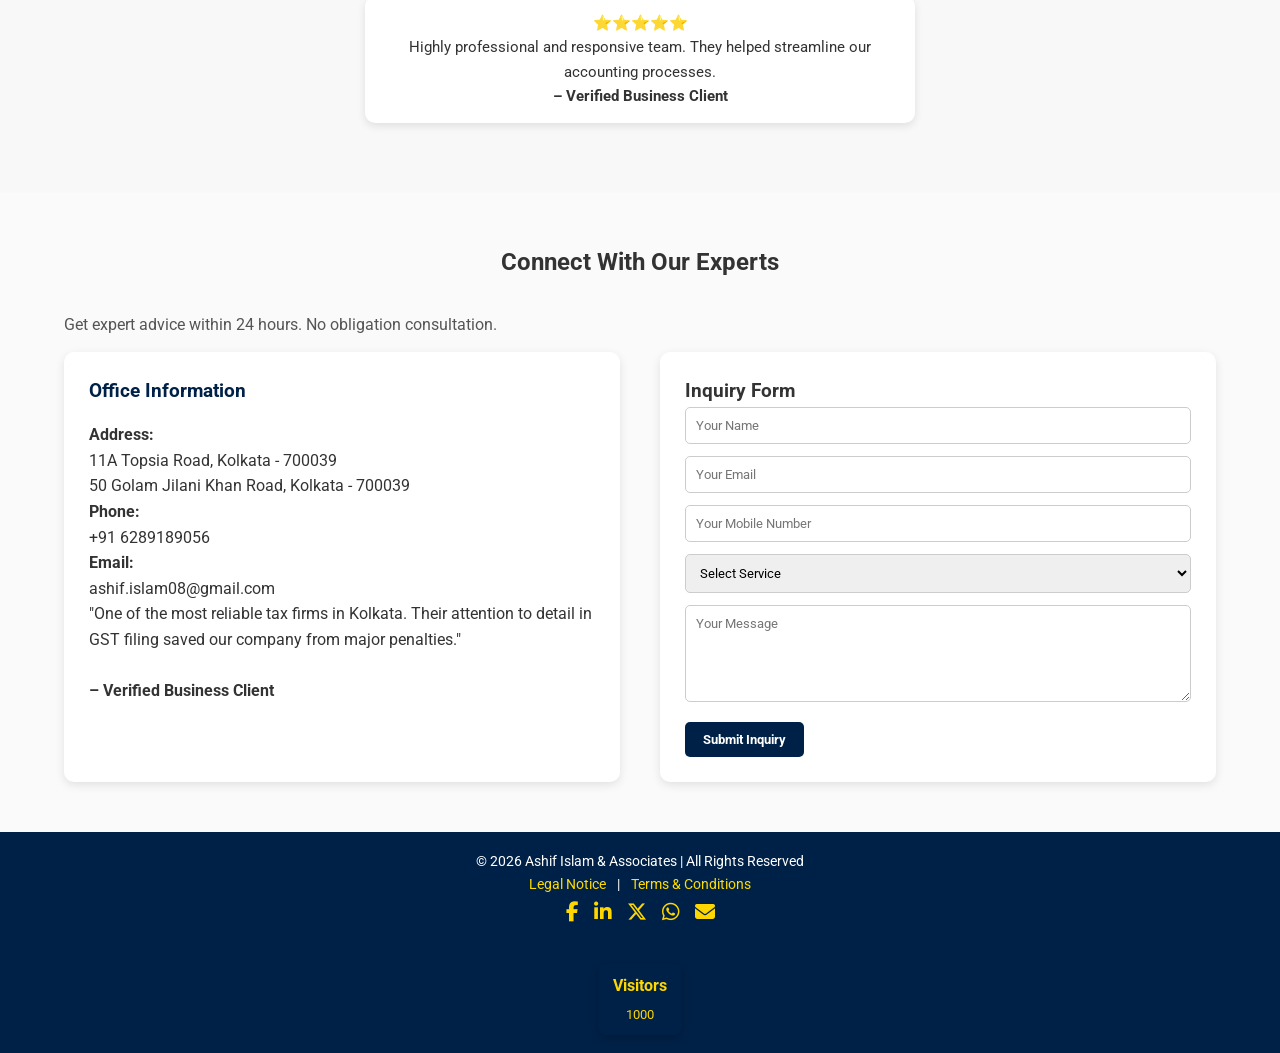
==== commit 72707f49: "Add files via upload" ====
--- a/index.html
+++ b/index.html
@@ -6,31 +6,24 @@
 <title>Ashif Islam & Associates | GST, Income Tax & Accounting Consultant in Kolkata | Affordable & Trusted</title>
 <meta name="description" content="Ashif Islam & Associates - Trusted GST, Income Tax & Accounting Consultant in Kolkata. Expert GST filing, income tax return, bookkeeping and compliance services.">
 
- <!-- High-Resolution Favicons -->
+<link rel="icon" type="image/png" href="https://www.aiaassociates.in/images/logo.jpg">
+
+<!-- High-Resolution Favicons -->
     <link rel="icon" type="image/png" sizes="512x512" href="images/favicon-512.png">
     <link rel="icon" type="image/png" sizes="32x32" href="images/favicon-32.png">
     <link rel="apple-touch-icon" sizes="180x180" href="images/apple-touch-icon.png">
     <link rel="canonical" href="https://www.aiaassociates.in/" />
 
-    <!-- Unified Brand Schema -->
-    <script type="application/ld+json">
-    {
-      "@context": "https://schema.org",
-      "@type": "Organization",
-      "name": "Ashif Islam & Associates",
-      "url": "https://www.aiaassociates.in/",
-      "logo": "https://www.aiaassociates.in/images/favicon-512.png",
-      "contactPoint": {
-        "@type": "ContactPoint",
-        "telephone": "+91-6289189056",
-        "contactType": "customer service"
-      },
-      "sameAs": [
-        "https://www.facebook.com/ashifislamassociates/",
-        "https://x.com/aiaassociateswb"
-      ]
-    }
-    </script>
+<script type="application/ld+json">
+{
+  "@context": "https://schema.org",
+  "@type": "Organization",
+  "name": "Ashif Islam & Associates",
+  "url": "https://www.aiaassociates.in/",
+  "logo": "https://www.aiaassociates.in/images/favicon-512.png",
+}
+</script>
+
 <link href="https://fonts.googleapis.com/css2?family=Roboto:wght@400;700&display=swap" rel="stylesheet">
 <style>
 /* ===== General Styles ===== */
@@ -332,56 +325,6 @@
     margin-top:15px;
     font-size:0.9rem;
   }
-  /* Updated Stats Section Styling */
-.stats-grid {
-    display: flex;
-    flex-wrap: wrap;
-    justify-content: space-between;
-    gap: 20px;
-    margin-top: 40px;
-}
-
-/* Fix for Stats Grid Layout */
-.stats-grid {
-    display: flex;
-    flex-wrap: wrap;
-    justify-content: center;
-    gap: 20px;
-    padding: 40px 0;
-}
-
-.stat-box {
-    background: #ffffff;
-    padding: 20px 30px;
-    border-radius: 12px;
-    box-shadow: 0 5px 20px rgba(0,0,0,0.07);
-    display: flex;
-    align-items: center;
-    min-width: 280px;
-    flex: 1;
-    border: 1px solid #eee;
-}
-
-.stat-icon {
-    font-size: 40px;
-    color: #8cc63f;
-    margin-right: 20px;
-}
-
-.stat-info h2 {
-    font-size: 32px;
-    color: #002147;
-    margin: 0;
-    text-align: left; /* Critical fix */
-    line-height: 1;
-}
-
-.stat-info p {
-    font-size: 14px;
-    color: #666;
-    margin: 5px 0 0 0;
-    text-align: left;
- }
 }
 </style>
 <!-- FontAwesome for icons -->
@@ -393,7 +336,7 @@
 <header>
 <div class="container">
 <h1>
-<img src="images/logo.jpg" alt="Ashif Islam & Associates- GST & Tax Consultant">
+<img src="images/logo.jpg" alt="Ashif Islam & Associates">
 </h1>
 <button class="menu-toggle" onclick="toggleMenu()">
 <i class="fas fa-bars"></i>
@@ -448,7 +391,7 @@
         <h2 style="font-size:2.8rem; color:#002147; margin:15px 0; line-height:1.3;">
           Empowering businesses with <br>
           <span style="color:#c89b3c;">trusted expertise</span> and 
-          innovative solutions by Ashif Islam & Associates
+          innovative financial solutions
         </h2>
 
         <p style="color:#555; line-height:1.8;">
@@ -483,40 +426,35 @@
     </div>
 
     <!-- STATS SECTION -->
-<div class="stats-grid">
-    <div class="stat-box">
-        <i class="fas fa-chart-line stat-icon"></i>
-        <div class="stat-info">
-            <h2 class="counter" data-target="10">0</h2>
-            <p>Years of Experience</p>
-        </div>
+    <div style="display:flex; flex-wrap:wrap; justify-content:space-between; margin-top:60px; text-align:center;">
+
+      <div style="flex:1; min-width:150px;">
+        <h2 style="color:#002147;">10+</h2>
+        <p>Years Experience</p>
+      </div>
+
+      <div style="flex:1; min-width:150px;">
+        <h2 style="color:#002147;">500+</h2>
+        <p>Clients Served</p>
+      </div>
+
+      <div style="flex:1; min-width:150px;">
+        <h2 style="color:#002147;">1000+</h2>
+        <p>Returns Filed</p>
+      </div>
+
+      <div style="flex:1; min-width:150px;">
+        <h2 style="color:#002147;">99%</h2>
+        <p>Client Satisfaction</p>
+      </div>
+<div style="text-align:center; padding:15px; background:#002147; color:#fff;">
+  Trusted by 500+ clients across Kolkata for GST & Income Tax services
+</div>
     </div>
 
-    <div class="stat-box">
-        <i class="fas fa-users stat-icon"></i>
-        <div class="stat-info">
-            <h2 class="counter" data-target="500">0</h2>
-            <p>Clients Served</p>
-        </div>
-    </div>
-
-    <div class="stat-box">
-        <i class="fas fa-bullseye stat-icon"></i>
-        <div class="stat-info">
-            <h2 class="counter" data-target="99">0</h2>
-            <p>Accuracy of Work</p>
-        </div>
-    </div>
-
-    <div class="stat-box">
-        <i class="fas fa-thumbs-up stat-icon"></i>
-        <div class="stat-info">
-            <h2 class="counter" data-target="98">0</h2>
-            <p>Client Satisfaction</p>
-        </div>
-    </div>
-</div>
-</section>
+  </div>
+</section>
+
 <!-- ===== Solutions Section ===== -->
 <section id="solutions" style="background:#f8f8f8;">
 <div class="container">
@@ -760,10 +698,10 @@
 <!-- Contact -->
 <section id="contact">
 <div class="container">
-  <p style="color:#555; margin-bottom:15px;">
+<h2>Connect With Our Experts</h2>
+<p style="color:#555; margin-bottom:15px;">
 Get expert advice within 24 hours. No obligation consultation.
 </p>
-<h2>Connect With Our Experts</h2>
 <div class="contact-wrapper">
 
 <div class="office-info">
@@ -813,8 +751,6 @@
 <a href="terms.html">Terms & Conditions</a>
   </p>
 
-  <p>MSME Registration: UDYAM-WB-10-0200060</p>
-
   <div class="social-icons">
     <a href="https://www.facebook.com/ashifislamassociates/" target="_blank"><i class="fab fa-facebook-f"></i></a>
     <a href="https://www.linkedin.com/" target="_blank"><i class="fab fa-linkedin-in"></i></a>
@@ -833,46 +769,28 @@
 </footer>
 
 <script>
-  function toggleMenu() { document.getElementById('menu').classList.toggle('show'); }
-
-    document.addEventListener("DOMContentLoaded", function() {
-    // 1. RUN THE VISITOR COUNTER IMMEDIATELY
-    async function updateCounter() {
-        try {
-            const response = await fetch('https://api.counterapi.dev/v1/aia_associates/hits/up');
-            const data = await response.json();
-            document.getElementById('visitor-count').innerText = (data.count + 1500).toLocaleString();
-        } catch (err) {
-            document.getElementById('visitor-count').innerText = "1,500+";
-        }
-    }
-    updateCounter(); // <--- THIS LINE WAS MISSING
-
-    // 2. COUNTER ANIMATION (Stats)
-    const counters = document.querySelectorAll('.counter');
-    const statsObserver = new IntersectionObserver((entries) => {
-        entries.forEach(entry => {
-            if (entry.isIntersecting) {
-                counters.forEach(counter => {
-                    const target = +counter.getAttribute('data-target');
-                    const update = () => {
-                        const count = +counter.innerText.replace(/[+%]/, '');
-                        const inc = target / 50;
-                        if (count < target) {
-                            counter.innerText = Math.ceil(count + inc);
-                            setTimeout(update, 30);
-                        } else {
-                            counter.innerText = target + (target < 100 ? "%" : "+");
-                        }
-                    };
-                    update();
-                });
-                statsObserver.unobserve(entry.target);
-            }
-        });
-    }, { threshold: 0.5 });
-    statsObserver.observe(document.querySelector('.stats-grid'));
-});
+  function toggleMenu() {
+  const menu = document.getElementById('menu');
+  menu.classList.toggle('show');
+}
+document.addEventListener("DOMContentLoaded", function(){
+
+  // ===== Visitor Counter =====
+  let count = localStorage.getItem('visitorCount');
+
+  if(count === null){
+    count = 1000; // start from 1000
+  } else {
+    count = parseInt(count) + 1;
+  }
+
+  localStorage.setItem('visitorCount', count);
+
+  let counter = document.getElementById('visitor-count');
+  if(counter){
+    counter.innerText = count;
+  }
+
   // ===== HERO SLIDER LOGIC =====
   let slides = document.querySelectorAll(".slide");
   let index = 0;
@@ -908,4 +826,4 @@
 });
 </script>
 </body>
-</html>
+</html>
